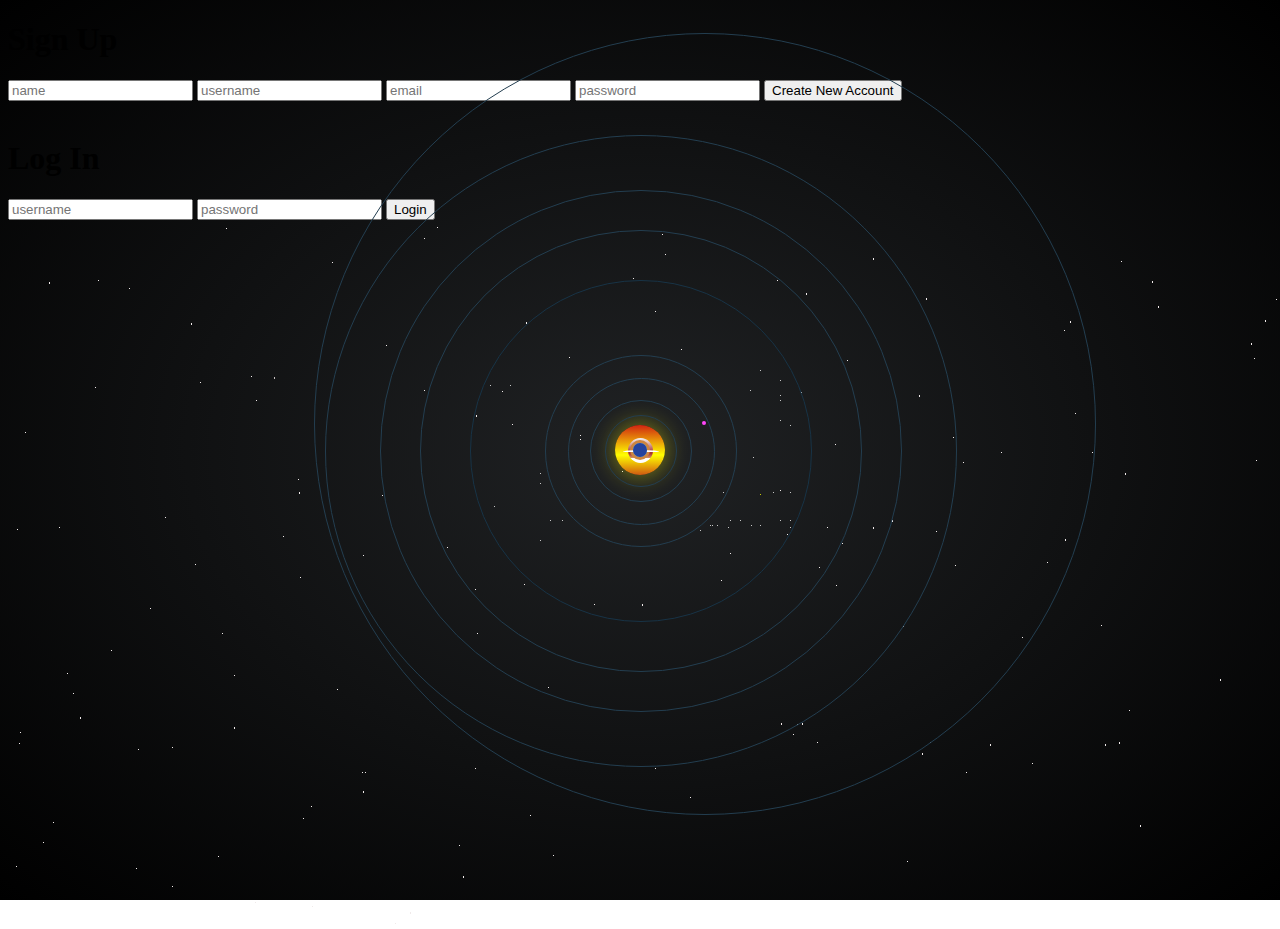
==== frontend/index.html @ 72118405 "moon added" ====
<!DOCTYPE html>
<html lang="en">
<head>
    <meta charset="UTF-8">
    <meta name="viewport" content="width=device-width, initial-scale=1.0">
    <script defer src="index.js"></script>
    <link rel="stylesheet" href="index.css">
    <title>Index Page!</title>
</head>
<body>
   
    <form id="new-account">
        <h1>Sign Up</h1>
        <input name="name" type="text" placeholder="name"/>
        <input name="username" type="text" placeholder="username"/>
        <input name="email" type="text" placeholder="email"/>
        <input name="password" type="password" placeholder="password"/>
        <input type="submit" value="Create New Account">   
    </form>

    <br>

    <form id="login-user">
        <h1>Log In</h1>
        <input name="username" type="text" placeholder="username"/>
        <input name="password" type="password" placeholder="password"/>
        <button id="login-button">Login</button>  
    </form>
   
   <section>
       <div class="star stars">
           <div id="stars1"></div>
           <div id="stars2"></div>
       </div>
       <div class="star sun"></div>
       <div class="planet mercury"></div>
       <div class="orbit orbit-mercury"></div>
       <div class="planet venus"></div>
       <div class="orbit orbit-venus"></div>
       <div class="planet earth">
            <div class="moon-orbit", id="moon"></div>
       </div>
       <div class="orbit orbit-earth"></div>
       <div class="planet mars"></div>
       <div class="orbit orbit-mars"></div>
       <div class="planet jupiter"></div>
       <div class="orbit orbit-jupiter"></div>
       <div class="orbit orbit-asteroid"> </div>
           <div class="orbit asteroid1"></div>
           <div class="orbit asteroid2"></div>
           <div class="orbit asteroid3"></div>
           <div class="orbit asteroid4"></div>
           <div class="orbit asteroid5"></div>
           <div class="orbit asteroid6"></div>
           <div class="orbit asteroid7"></div>
           <div class="orbit asteroid8"></div>
           <div class="orbit asteroid9"></div>
           <div class="orbit asteroid10"></div>
           <div class="orbit asteroid11"></div>
           <div class="orbit asteroid12"></div>
           <div class="orbit asteroid13"></div>
           <div class="orbit asteroid14"></div>
           <div class="orbit asteroid16"></div>
           <div class="orbit asteroid17"></div>
           <div class="orbit asteroid18"></div>
           <div class="orbit asteroid19"></div>
           <div class="orbit asteroid20"></div>
           <div class="orbit asteroid21"></div>
           <div class="orbit asteroid22"></div>
           <div class="orbit asteroid23"></div>
           <div class="orbit asteroid24"></div>
           <div class="orbit asteroid25"></div>
           <div class="orbit asteroid26"></div>
           <div class="orbit asteroid27"></div>
           <div class="orbit asteroid28"></div>
           <div class="orbit asteroid29"></div>
           <div class="orbit asteroid30"></div>
       <div class="planet saturn"></div>
       <div class="orbit orbit-saturn"></div>
       <div class="planet uranus"></div>
       <div class="orbit orbit-uranus"></div>
       <div class="planet neptune"></div>
       <div class="orbit orbit-neptune"></div>
       <div class="planet pluto"></div>
       <div class="orbit orbit-pluto"></div>
   </section>


    </body>
</html>
---- frontend/index.css ----
body {
    height: 100vh;
    background: radial-gradient(#202224 0%, black 100%);
    background-attachment:fixed;
}

.planet, .star, .orbit, .moon-orbit{
    position: absolute;
    width: var(--size);
    height: var(--size);
    top: calc(50% - var(--size)/2);
    left: calc(50% - var(--size)/2);
    border-radius: 50%;
}

.sun {
    --size: 50px;
    background: linear-gradient(#d02411 0%, yellow 60%, #d05a11 100% );
    box-shadow: 0 0 25px rgba(255, 255, 0, 0.482);
    animation: sun 3s infinite linear;
}



.mercury {
    --size: 4px;
    background: rgb(86, 242, 232);
    animation: mercury 4s infinite linear;
}

.venus {
    --size: 9px;
    background: rgb(249, 217, 205);
    animation: venus 12s infinite linear;
}

.earth {
    --size: 10px;
    background: cornflowerblue;
    animation: earth 20s infinite linear;
}

#moon {
    /* position: absolute; */
    --size: 3px;
    background: rgb(252, 251, 252);
    animation: moon .5s infinite linear;
}

.mars {
    --size: 7px;
    background: crimson;
    animation: mars 38s infinite linear;
}

.jupiter {
    --size: 25px;
    background: linear-gradient(#f7f5f5 0%, brown 60%, #d3936c 80%, white 80% );
    animation: jupiter 237s infinite linear;
}

.saturn {
    --size: 20px;
    background: peru;
    animation: saturn 591s infinite linear;
}

.saturn::after {
    content: "";
    position: absolute;
    top: 50%;
    left: -35%;
    width: 180%;
    height: 10%;
    border-top: 2px solid white;
    /* border-top: 0; */
    border-radius: 50%;
    transform: saturn translate(-50%, -50%) rotate(30deg);
}

.uranus {
    --size: 14px;
    background: rgb(124, 198, 244);
    animation: uranus 1680s infinite linear;
}

.neptune {
    --size: 14px;
    background: rgb(37, 67, 157);
    animation: neptune 3280s infinite linear;
}

.pluto {
    --size: 4px;
    top: calc(47% - var(--size)/2);
    left: calc(55% - var(--size)/2);
    background: rgb(255, 69, 249);
    animation: pluto 4996s infinite linear;
}
/* .................................................................................................. */
.asteroid1, .asteroid2, .asteroid3, .asteroid4, .asteroid5, .asteroid6, .asteroid7, .asteroid8, .asteroid9, .asteroid10, .asteroid11, .asteroid12, .asteroid13, .asteroid14, 
.asteroid15, .asteroid16, .asteroid17, .asteroid18, .asteroid19, .asteroid20, .asteroid21, .asteroid22, .asteroid23, .asteroid24, .asteroid25, .asteroid26, .asteroid27, .asteroid28 {
    --size: 1px;
    background: white;
}

.asteroid1 {
    animation: asteroid1 56s infinite linear;
}

.asteroid2 {
    animation: asteroid2 56s infinite linear;
}

.asteroid3 {
    animation: asteroid3 56s infinite linear;
}

.asteroid4 {
    animation: asteroid4 56s infinite linear;
}

.asteroid5 {
    animation: asteroid5 56s infinite linear;
}

.asteroid6 {
    animation: asteroid6 56s infinite linear;
}

.asteroid7 {
    animation: asteroid7 56s infinite linear;
}

.asteroid8 {
    --size: 2px;
    animation: asteroid8 56s infinite linear;
}

.asteroid9 {
    animation: asteroid9 56s infinite linear;
}

.asteroid10 {
    animation: asteroid10 56s infinite linear;
}

.asteroid11 {
    --size: 2px;
    animation: asteroid11 56s infinite linear;
}

.asteroid12 {
    --size: 2px;
    animation: asteroid12 56s infinite linear;
}

.asteroid13 {
    --size: 2px;
    animation: asteroid13 40s infinite linear;
}

.asteroid14 {
    --size: 2px;
    animation: asteroid14 40s infinite linear;
}

.asteroid15 {
    animation: asteroid15 56s infinite linear;
}

.asteroid16 {
    animation: asteroid16 56s infinite linear;
}

.asteroid17 {
    --size: 2px;
    animation: asteroid17 56s infinite linear;
}

.asteroid18 {
    --size: 2px;
    animation: asteroid18 56s infinite linear;
}

.asteroid19 {
    --size: 2px;
    animation: asteroid19 40s infinite linear;
}

.asteroid20 {
    --size: 2px;
    animation: asteroid20 40s infinite linear;
}

.asteroid21 {
    animation: asteroid21 56s infinite linear;
}

.asteroid22 {
    animation: asteroid22 56s infinite linear;
}

.asteroid23 {
    --size: 2px;
    animation: asteroid23 56s infinite linear;
}

.asteroid24 {
    --size: 2px;
    animation: asteroid24 56s infinite linear;
}

.asteroid25 {
    --size: 2px;
    animation: asteroid25 40s infinite linear;
}

.asteroid26 {
    --size: 2px;
    animation: asteroid26 40s infinite linear;
}


@keyframes asteroid1 {
    from {
        transform: rotate(0) translateX(120px)
    }
    to {
        transform: rotate(-360deg) translateX(120px)
    }
}

@keyframes asteroid2 {
    from {
        transform: rotate(-30deg) translateX(130px)
    }
    to {
        transform: rotate(-720deg) translateX(130px)
    }
}

@keyframes asteroid3 {
    from {
        transform: rotate(-60deg) translateX(122px)
    }
    to {
        transform: rotate(-400deg) translateX(122px)
    }
}

@keyframes asteroid4 {
    from {
        transform: rotate(-60deg) translateX(140px)
    }
    to {
        transform: rotate(-360deg) translateX(140px)
    }
}

@keyframes asteroid5 {
    from {
        transform: rotate(-160deg) translateX(120px)
    }
    to {
        transform: rotate(-500deg) translateX(120px)
    }
}

@keyframes asteroid6 {
    from {
        transform: rotate(-200deg) translateX(110px)
    }
    to {
        transform: rotate(-380deg) translateX(110px)
    }
}

@keyframes asteroid7 {
    from {
        transform: rotate(-300deg) translateX(135px)
    }
    to {
        transform: rotate(-360deg) translateX(135px)
    }
}

@keyframes asteroid8 {
    from {
        transform: rotate(-50deg) translateX(160px)
    }
    to {
        transform: rotate(-360deg) translateX(160px)
    }
}

@keyframes asteroid9 {
    from {
        transform: rotate(-180deg) translateX(115px)
    }
    to {
        transform: rotate(-360deg) translateX(115px)
    }
}

@keyframes asteroid10 {
    from {
        transform: rotate(-90deg) translateX(133px)
    }
    to {
        transform: rotate(-396deg) translateX(133px)
    }
}

@keyframes asteroid11 {
    from {
        transform: rotate(-160deg) translateX(111px)
    }
    to {
        transform: rotate(-360deg) translateX(111px)
    }
}

@keyframes asteroid12 {
    from {
        transform: rotate(-200deg) translateX(110px)
    }
    to {
        transform: rotate(-360deg) translateX(110px)
    }
}

@keyframes asteroid13 {
    from {
        transform: rotate(-80deg) translateX(100px)
    }
    to {
        transform: rotate(-360deg) translateX(100px)
    }
}

@keyframes asteroid14 {
    from {
        transform: rotate(-20deg) translateX(166px)
    }
    to {
        transform: rotate(-360deg) translateX(166px)
    }
}

@keyframes asteroid15 {
    from {
        transform: rotate(-180deg) translateX(168px)
    }
    to {
        transform: rotate(-360deg) translateX(168px)
    }
}
@keyframes asteroid16 {
    from {
        transform: rotate(-80deg) translateX(133px)
    }
    to {
        transform: rotate(-396deg) translateX(133px)
    }
}

@keyframes asteroid17 {
    from {
        transform: rotate(-166deg) translateX(131px)
    }
    to {
        transform: rotate(-360deg) translateX(131px)
    }
}

@keyframes asteroid18 {
    from {
        transform: rotate(-202deg) translateX(103px)
    }
    to {
        transform: rotate(-360deg) translateX(103px)
    }
}

@keyframes asteroid19 {
    from {
        transform: rotate(-40deg) translateX(100px)
    }
    to {
        transform: rotate(-360deg) translateX(100px)
    }
}

@keyframes asteroid20 {
    from {
        transform: rotate(-20deg) translateX(166px)
    }
    to {
        transform: rotate(-360deg) translateX(166px)
    }
}

@keyframes asteroid21 {
    from {
        transform: rotate(-133deg) translateX(152px)
    }
    to {
        transform: rotate(-360deg) translateX(152px)
    }
}

@keyframes asteroid22 {
    from {
        transform: rotate(-119deg) translateX(137px)
    }
    to {
        transform: rotate(-360deg) translateX(137px)
    }
}

@keyframes asteroid23 {
    from {
        transform: rotate(-202deg) translateX(117px)
    }
    to {
        transform: rotate(-360deg) translateX(117px)
    }
}

@keyframes asteroid24 {
    from {
        transform: rotate(-40deg) translateX(156px)
    }
    to {
        transform: rotate(-360deg) translateX(156px)
    }
}

@keyframes asteroid25 {
    from {
        transform: rotate(-20deg) translateX(144px)
    }
    to {
        transform: rotate(-360deg) translateX(144px)
    }
}

@keyframes asteroid26 {
    from {
        transform: rotate(-188deg) translateX(160px)
    }
    to {
        transform: rotate(-360deg) translateX(160px)
    }
}


/* ............................................................................................................................. */
@keyframes sun {
    from {
        transform: rotate(0) translateX(0)
    }
    to {
        transform: rotate(360deg) translateX(0)
    }
}


 @keyframes mercury {
    from {
        transform: rotate(0) translateX(35px)
    }
    to {
        transform: rotate(-360deg) translateX(35px)
    }
}

@keyframes venus {
    from {
        transform: rotate(0) translateX(50px)
    }
    to {
        transform: rotate(-360deg) translateX(50px)
    }
}

@keyframes earth {
    from {
        transform: rotate(0) translateX(72.5px)
    }
    to {
        transform: rotate(-360deg) translateX(72.5px)
    }
}
@keyframes moon {
    from {
        transform: rotate(0) translateX(10px)
    }
    to {
        transform: rotate(-360deg) translateX(10px)
    }
}

@keyframes mars {
    from {
        transform: rotate(0) translateX(95px)
    }
    to {
        transform: rotate(-360deg) translateX(95px)
    }
}

@keyframes jupiter {
    from {
        transform: rotate(0) translateX(170px)
    }
    to {
        transform: rotate(-360deg) translateX(170px)
    }
}

@keyframes saturn {
    from {
        transform: rotate(0) translateX(220px)
    }
    to {
        transform: rotate(-360deg) translateX(220px)
    }
}

@keyframes uranus {
    from {
        transform: rotate(0) translateX(260px)
    }
    to {
        transform: rotate(-360deg) translateX(260px)
    }
}

@keyframes neptune {
    from {
        transform: rotate(0) translateX(315px)
    }
    to {
        transform: rotate(-360deg) translateX(315px)
    }
}


@keyframes pluto {
    from {
        transform: rotate(0) translateX(390px)
    }
    to {
        transform: rotate(-360deg) translateX(390px)
    }
} 

.orbit-mercury {
    --size: 70px;
    border: 1px solid rgb(35, 62, 80);
}

.orbit-venus {
    --size: 100px;
    border: 1px solid rgb(35, 62, 80);
}

.orbit-earth {
    --size: 145px;
    border: 1px solid rgb(35, 62, 80);
}

.orbit-mars {
    --size: 190px;
    border: 1px solid rgb(35, 62, 80);
}

.orbit-jupiter {
    --size: 340px;
    border: 1px solid rgb(23, 51, 70);
}


.orbit-saturn{
    --size: 440px;
    border: 1px solid rgb(35, 62, 80);
}

.orbit-uranus{
    --size: 520px;
    border: 1px solid rgb(35, 62, 80);
}

.orbit-neptune{
    --size: 630px;
    border: 1px solid rgb(35, 62, 80);
}

.orbit-pluto{
    --size: 780px;
    top: calc(47% - var(--size)/2);
    left: calc(55% - var(--size)/2);
    border: 1px solid rgb(35, 62, 80);
}

.orbit-asteroid { 
    --size: 1px;
    box-shadow: 72px 75px white, 150px 77px white, 88px 77px white, 70px 75px white, 120px 44px yellow, 100px 70px white, 120px 75px white, 150px 42px white, 113px 7px white, 111px 75px white, 133px 42px white, 
    140px 70px white, 140px -50px white, 120px -80px white, 140px -30px white, 150px -25px white, 140px -70px white, 110px -60px white, 140px -55px white, 77px 75px white, 83px 42px white, 90px 70px white, -100px 90px white, 
    -78px 70px white, 150px 70px white, -90px 70px white, 60px 80px white, -100px 23px white, -100px 33px white, -146px 56px white, -150px -65px white, -130px -65px white ; 
     animation: asst 56s infinite linear;
}


@keyframes asst {
    from {
        transform: rotate(0) 
    }
    to {
        transform: rotate(-360deg) 
    }
}


#stars1 {
    width: 1px;
    height: 1px;
    background: transparent;
    animation: 1s infinite linear;
    box-shadow: 779px 1331px rgb(240, 234, 234), 324px 42px rgb(240, 234, 234), 303px 586px rgb(240, 234, 234),
    1312px 276px rgb(240, 234, 234), 451px 625px rgb(240, 234, 234), 521px 1931px rgb(240, 234, 234), 1087px 1871px rgb(240, 234, 234),
    36px 1546px rgb(240, 234, 234), 132px 934px rgb(240, 234, 234), 1698px 901px rgb(240, 234, 234), 1418px 664px rgb(240, 234, 234),
    1448px 1157px rgb(240, 234, 234), 1084px 232px rgb(240, 234, 234), 347px 1776px rgb(240, 234, 234), 1722px 243px rgb(240, 234, 234),
    1629px 835px rgb(240, 234, 234), 479px 969px rgb(240, 234, 234), 1231px 960px rgb(240, 234, 234), 586px 384px rgb(240, 234, 234),
    164px 527px rgb(240, 234, 234), 8px 646px rgb(240, 234, 234), 1150px 1126px rgb(240, 234, 234), 665px 1357px rgb(240, 234, 234),
    1556px 1982px rgb(240, 234, 234), 1260px 1961px rgb(240, 234, 234), 1675px 1741px rgb(240, 234, 234),
    1843px 1514px rgb(240, 234, 234), 718px 1628px rgb(240, 234, 234), 242px 1343px rgb(240, 234, 234), 1497px 1880px rgb(240, 234, 234),
    1364px 230px rgb(240, 234, 234), 1739px 1302px rgb(240, 234, 234), 636px 959px rgb(240, 234, 234), 304px 686px rgb(240, 234, 234),
    614px 751px rgb(240, 234, 234), 1935px 816px rgb(240, 234, 234), 1428px 60px rgb(240, 234, 234), 355px 335px rgb(240, 234, 234),
    1594px 158px rgb(240, 234, 234), 90px 60px rgb(240, 234, 234), 1553px 162px rgb(240, 234, 234), 1239px 1825px rgb(240, 234, 234),
    1945px 587px rgb(240, 234, 234), 749px 1785px rgb(240, 234, 234), 1987px 1172px rgb(240, 234, 234), 1301px 1237px rgb(240, 234, 234),
    1039px 342px rgb(240, 234, 234), 1585px 1481px rgb(240, 234, 234), 995px 1048px rgb(240, 234, 234), 524px 932px rgb(240, 234, 234),
    214px 413px rgb(240, 234, 234), 1701px 1300px rgb(240, 234, 234), 1037px 1613px rgb(240, 234, 234), 1871px 996px rgb(240, 234, 234),
    1360px 1635px rgb(240, 234, 234), 1110px 1313px rgb(240, 234, 234), 412px 1783px rgb(240, 234, 234), 1949px 177px rgb(240, 234, 234),
    903px 1854px rgb(240, 234, 234), 700px 1936px rgb(240, 234, 234), 378px 125px rgb(240, 234, 234), 308px 834px rgb(240, 234, 234),
    1118px 962px rgb(240, 234, 234), 1350px 1929px rgb(240, 234, 234), 781px 1811px rgb(240, 234, 234), 561px 137px rgb(240, 234, 234),
    757px 1148px rgb(240, 234, 234), 1670px 1979px rgb(240, 234, 234), 343px 739px rgb(240, 234, 234), 945px 795px rgb(240, 234, 234),
    576px 1903px rgb(240, 234, 234), 1078px 1436px rgb(240, 234, 234), 1583px 450px rgb(240, 234, 234), 1366px 474px rgb(240, 234, 234),
    297px 1873px rgb(240, 234, 234), 192px 162px rgb(240, 234, 234), 1624px 1633px rgb(240, 234, 234), 59px 453px rgb(240, 234, 234),
    82px 1872px rgb(240, 234, 234), 1933px 498px rgb(240, 234, 234), 1966px 1974px rgb(240, 234, 234), 1975px 1688px rgb(240, 234, 234),
    779px 314px rgb(240, 234, 234), 1858px 1543px rgb(240, 234, 234), 73px 1507px rgb(240, 234, 234), 1693px 975px rgb(240, 234, 234),
    1683px 108px rgb(240, 234, 234), 1768px 1654px rgb(240, 234, 234), 654px 14px rgb(240, 234, 234), 494px 171px rgb(240, 234, 234),
    1689px 1895px rgb(240, 234, 234), 1660px 263px rgb(240, 234, 234), 1031px 903px rgb(240, 234, 234), 1203px 1393px rgb(240, 234, 234),
    1333px 1421px rgb(240, 234, 234), 1113px 41px rgb(240, 234, 234), 1206px 1645px rgb(240, 234, 234), 1325px 1635px rgb(240, 234, 234),
    142px 388px rgb(240, 234, 234), 572px 215px rgb(240, 234, 234), 1535px 296px rgb(240, 234, 234), 1419px 407px rgb(240, 234, 234),
    1379px 1003px rgb(240, 234, 234), 329px 469px rgb(240, 234, 234), 1791px 1652px rgb(240, 234, 234), 935px 1802px rgb(240, 234, 234),
    1330px 1820px rgb(240, 234, 234), 421px 1933px rgb(240, 234, 234), 828px 365px rgb(240, 234, 234), 275px 316px rgb(240, 234, 234),
    707px 960px rgb(240, 234, 234), 1605px 1554px rgb(240, 234, 234), 625px 58px rgb(240, 234, 234), 717px 1697px rgb(240, 234, 234),
    1669px 246px rgb(240, 234, 234), 1925px 322px rgb(240, 234, 234), 1154px 1803px rgb(240, 234, 234), 1929px 295px rgb(240, 234, 234),
    1248px 240px rgb(240, 234, 234), 1045px 1755px rgb(240, 234, 234), 166px 942px rgb(240, 234, 234), 1888px 1773px rgb(240, 234, 234),
    678px 1963px rgb(240, 234, 234), 1370px 569px rgb(240, 234, 234), 1974px 1400px rgb(240, 234, 234), 1786px 460px rgb(240, 234, 234),
    51px 307px rgb(240, 234, 234), 784px 1400px rgb(240, 234, 234), 730px 1258px rgb(240, 234, 234), 1712px 393px rgb(240, 234, 234),
    416px 170px rgb(240, 234, 234), 1797px 1932px rgb(240, 234, 234), 572px 219px rgb(240, 234, 234), 1557px 1856px rgb(240, 234, 234),
    218px 8px rgb(240, 234, 234), 348px 1334px rgb(240, 234, 234), 469px 413px rgb(240, 234, 234), 385px 1738px rgb(240, 234, 234),
    1357px 1818px rgb(240, 234, 234), 240px 942px rgb(240, 234, 234), 248px 1847px rgb(240, 234, 234), 1535px 806px rgb(240, 234, 234),
    236px 1514px rgb(240, 234, 234), 1429px 1556px rgb(240, 234, 234), 73px 1633px rgb(240, 234, 234), 1398px 1121px rgb(240, 234, 234),
    671px 1301px rgb(240, 234, 234), 1404px 1663px rgb(240, 234, 234), 740px 1018px rgb(240, 234, 234), 1600px 377px rgb(240, 234, 234),
    785px 514px rgb(240, 234, 234), 112px 1084px rgb(240, 234, 234), 1915px 1887px rgb(240, 234, 234), 1463px 1848px rgb(240, 234, 234),
    687px 1115px rgb(240, 234, 234), 1268px 1768px rgb(240, 234, 234), 1729px 1425px rgb(240, 234, 234),
    1284px 1022px rgb(240, 234, 234), 801px 974px rgb(240, 234, 234), 1975px 1317px rgb(240, 234, 234), 1354px 834px rgb(240, 234, 234),
    1446px 1484px rgb(240, 234, 234), 1283px 1786px rgb(240, 234, 234), 11px 523px rgb(240, 234, 234), 1842px 236px rgb(240, 234, 234),
    1355px 654px rgb(240, 234, 234), 429px 7px rgb(240, 234, 234), 1033px 1128px rgb(240, 234, 234), 157px 297px rgb(240, 234, 234),
    545px 635px rgb(240, 234, 234), 52px 1080px rgb(240, 234, 234), 827px 1520px rgb(240, 234, 234), 1121px 490px rgb(240, 234, 234),
    9px 309px rgb(240, 234, 234), 1744px 1586px rgb(240, 234, 234), 1014px 417px rgb(240, 234, 234), 1534px 524px rgb(240, 234, 234),
    958px 552px rgb(240, 234, 234), 1403px 1496px rgb(240, 234, 234), 387px 703px rgb(240, 234, 234), 1522px 548px rgb(240, 234, 234),
    1355px 282px rgb(240, 234, 234), 1532px 601px rgb(240, 234, 234), 1838px 790px rgb(240, 234, 234), 290px 259px rgb(240, 234, 234),
    295px 598px rgb(240, 234, 234), 1601px 539px rgb(240, 234, 234), 1561px 1272px rgb(240, 234, 234), 34px 1922px rgb(240, 234, 234),
    1024px 543px rgb(240, 234, 234), 467px 369px rgb(240, 234, 234), 722px 333px rgb(240, 234, 234), 1976px 1255px rgb(240, 234, 234),
    766px 983px rgb(240, 234, 234), 1582px 1285px rgb(240, 234, 234), 12px 512px rgb(240, 234, 234), 617px 1410px rgb(240, 234, 234),
    682px 577px rgb(240, 234, 234), 1334px 1438px rgb(240, 234, 234), 439px 327px rgb(240, 234, 234), 1617px 1661px rgb(240, 234, 234),
    673px 129px rgb(240, 234, 234), 794px 941px rgb(240, 234, 234), 1386px 1902px rgb(240, 234, 234), 37px 1353px rgb(240, 234, 234),
    1467px 1353px rgb(240, 234, 234), 416px 18px rgb(240, 234, 234), 187px 344px rgb(240, 234, 234), 200px 1898px rgb(240, 234, 234),
    1491px 1619px rgb(240, 234, 234), 811px 347px rgb(240, 234, 234), 924px 1827px rgb(240, 234, 234), 945px 217px rgb(240, 234, 234),
    1735px 1228px rgb(240, 234, 234), 379px 1890px rgb(240, 234, 234), 79px 761px rgb(240, 234, 234), 825px 1837px rgb(240, 234, 234),
    1980px 1558px rgb(240, 234, 234), 1308px 1573px rgb(240, 234, 234), 1488px 1726px rgb(240, 234, 234),
    382px 1208px rgb(240, 234, 234), 522px 595px rgb(240, 234, 234), 1277px 1898px rgb(240, 234, 234), 354px 552px rgb(240, 234, 234),
    161px 1784px rgb(240, 234, 234), 614px 251px rgb(240, 234, 234), 526px 1576px rgb(240, 234, 234), 17px 212px rgb(240, 234, 234),
    179px 996px rgb(240, 234, 234), 467px 1208px rgb(240, 234, 234), 1944px 1838px rgb(240, 234, 234), 1140px 1093px rgb(240, 234, 234),
    858px 1007px rgb(240, 234, 234), 200px 1064px rgb(240, 234, 234), 423px 1964px rgb(240, 234, 234), 1945px 439px rgb(240, 234, 234),
    1377px 689px rgb(240, 234, 234), 1120px 1437px rgb(240, 234, 234), 1876px 668px rgb(240, 234, 234), 907px 1324px rgb(240, 234, 234),
    343px 1976px rgb(240, 234, 234), 1816px 1501px rgb(240, 234, 234), 1849px 177px rgb(240, 234, 234), 647px 91px rgb(240, 234, 234),
    1984px 1012px rgb(240, 234, 234), 1336px 1300px rgb(240, 234, 234), 128px 648px rgb(240, 234, 234), 305px 1060px rgb(240, 234, 234),
    1324px 826px rgb(240, 234, 234), 1263px 1314px rgb(240, 234, 234), 1801px 629px rgb(240, 234, 234), 1614px 1555px rgb(240, 234, 234),
    1634px 90px rgb(240, 234, 234), 1603px 452px rgb(240, 234, 234), 891px 1984px rgb(240, 234, 234), 1556px 1906px rgb(240, 234, 234),
    121px 68px rgb(240, 234, 234), 1676px 1714px rgb(240, 234, 234), 516px 936px rgb(240, 234, 234), 1947px 1492px rgb(240, 234, 234),
    1455px 1519px rgb(240, 234, 234), 45px 602px rgb(240, 234, 234), 205px 1039px rgb(240, 234, 234), 793px 172px rgb(240, 234, 234),
    1562px 1739px rgb(240, 234, 234), 1056px 110px rgb(240, 234, 234), 1512px 379px rgb(240, 234, 234), 1795px 1621px rgb(240, 234, 234),
    1848px 607px rgb(240, 234, 234), 262px 1719px rgb(240, 234, 234), 477px 991px rgb(240, 234, 234), 483px 883px rgb(240, 234, 234),
    1239px 1197px rgb(240, 234, 234), 1496px 647px rgb(240, 234, 234), 1649px 25px rgb(240, 234, 234), 1491px 1946px rgb(240, 234, 234),
    119px 996px rgb(240, 234, 234), 179px 1472px rgb(240, 234, 234), 1341px 808px rgb(240, 234, 234), 1565px 1700px rgb(240, 234, 234),
    407px 1544px rgb(240, 234, 234), 1754px 357px rgb(240, 234, 234), 1288px 981px rgb(240, 234, 234), 902px 1997px rgb(240, 234, 234),
    1755px 1668px rgb(240, 234, 234), 186px 877px rgb(240, 234, 234), 1202px 1882px rgb(240, 234, 234), 461px 1213px rgb(240, 234, 234),
    1400px 748px rgb(240, 234, 234), 1969px 1899px rgb(240, 234, 234), 809px 522px rgb(240, 234, 234), 514px 1219px rgb(240, 234, 234),
    374px 275px rgb(240, 234, 234), 938px 1973px rgb(240, 234, 234), 357px 552px rgb(240, 234, 234), 144px 1722px rgb(240, 234, 234),
    1572px 912px rgb(240, 234, 234), 402px 1858px rgb(240, 234, 234), 1544px 1195px rgb(240, 234, 234), 667px 1257px rgb(240, 234, 234),
    727px 1496px rgb(240, 234, 234), 993px 232px rgb(240, 234, 234), 1772px 313px rgb(240, 234, 234), 1040px 1590px rgb(240, 234, 234),
    1204px 1973px rgb(240, 234, 234), 1268px 79px rgb(240, 234, 234), 1555px 1048px rgb(240, 234, 234), 986px 1707px rgb(240, 234, 234),
    978px 1710px rgb(240, 234, 234), 713px 360px rgb(240, 234, 234), 407px 863px rgb(240, 234, 234), 461px 736px rgb(240, 234, 234),
    284px 1608px rgb(240, 234, 234), 103px 430px rgb(240, 234, 234), 1283px 1319px rgb(240, 234, 234), 977px 1186px rgb(240, 234, 234),
    1966px 1516px rgb(240, 234, 234), 1287px 1129px rgb(240, 234, 234), 70px 1098px rgb(240, 234, 234), 1189px 889px rgb(240, 234, 234),
    1126px 1734px rgb(240, 234, 234), 309px 1292px rgb(240, 234, 234), 879px 764px rgb(240, 234, 234), 65px 473px rgb(240, 234, 234),
    1003px 1959px rgb(240, 234, 234), 658px 791px rgb(240, 234, 234), 402px 1576px rgb(240, 234, 234), 35px 622px rgb(240, 234, 234),
    529px 1589px rgb(240, 234, 234), 164px 666px rgb(240, 234, 234), 1876px 1290px rgb(240, 234, 234), 1541px 526px rgb(240, 234, 234),
    270px 1297px rgb(240, 234, 234), 440px 865px rgb(240, 234, 234), 1500px 802px rgb(240, 234, 234), 182px 1754px rgb(240, 234, 234),
    1264px 892px rgb(240, 234, 234), 272px 1249px rgb(240, 234, 234), 1289px 1535px rgb(240, 234, 234), 190px 1646px rgb(240, 234, 234),
    955px 242px rgb(240, 234, 234), 1456px 1597px rgb(240, 234, 234), 1727px 1983px rgb(240, 234, 234), 635px 801px rgb(240, 234, 234),
    226px 455px rgb(240, 234, 234), 1396px 1710px rgb(240, 234, 234), 849px 1863px rgb(240, 234, 234), 237px 1264px rgb(240, 234, 234),
    839px 140px rgb(240, 234, 234), 1122px 735px rgb(240, 234, 234), 1280px 15px rgb(240, 234, 234), 1318px 242px rgb(240, 234, 234),
    1819px 1148px rgb(240, 234, 234), 333px 1392px rgb(240, 234, 234), 1949px 553px rgb(240, 234, 234), 1878px 1332px rgb(240, 234, 234),
    467px 548px rgb(240, 234, 234), 1812px 1082px rgb(240, 234, 234), 1067px 193px rgb(240, 234, 234), 243px 156px rgb(240, 234, 234),
    483px 1616px rgb(240, 234, 234), 1714px 933px rgb(240, 234, 234), 759px 1800px rgb(240, 234, 234), 1822px 995px rgb(240, 234, 234),
    1877px 572px rgb(240, 234, 234), 581px 1084px rgb(240, 234, 234), 107px 732px rgb(240, 234, 234), 642px 1837px rgb(240, 234, 234),
    166px 1493px rgb(240, 234, 234), 1555px 198px rgb(240, 234, 234), 819px 307px rgb(240, 234, 234), 947px 345px rgb(240, 234, 234),
    827px 224px rgb(240, 234, 234), 927px 1394px rgb(240, 234, 234), 540px 467px rgb(240, 234, 234), 1093px 405px rgb(240, 234, 234),
    1140px 927px rgb(240, 234, 234), 130px 529px rgb(240, 234, 234), 33px 1980px rgb(240, 234, 234), 1147px 1663px rgb(240, 234, 234),
    1616px 1436px rgb(240, 234, 234), 528px 710px rgb(240, 234, 234), 798px 1100px rgb(240, 234, 234), 505px 1480px rgb(240, 234, 234),
    899px 641px rgb(240, 234, 234), 1909px 1949px rgb(240, 234, 234), 1311px 964px rgb(240, 234, 234), 979px 1301px rgb(240, 234, 234),
    1393px 969px rgb(240, 234, 234), 1793px 1886px rgb(240, 234, 234), 292px 357px rgb(240, 234, 234), 1196px 1718px rgb(240, 234, 234),
    1290px 1994px rgb(240, 234, 234), 537px 1973px rgb(240, 234, 234), 1181px 1674px rgb(240, 234, 234),
    1740px 1566px rgb(240, 234, 234), 1307px 265px rgb(240, 234, 234), 922px 522px rgb(240, 234, 234), 1892px 472px rgb(240, 234, 234),
    384px 1746px rgb(240, 234, 234), 392px 1098px rgb(240, 234, 234), 647px 548px rgb(240, 234, 234), 390px 1498px rgb(240, 234, 234),
    1246px 138px rgb(240, 234, 234), 730px 876px rgb(240, 234, 234), 192px 1472px rgb(240, 234, 234), 1790px 1789px rgb(240, 234, 234),
    928px 311px rgb(240, 234, 234), 1253px 1647px rgb(240, 234, 234), 747px 1921px rgb(240, 234, 234), 1561px 1025px rgb(240, 234, 234),
    1533px 1292px rgb(240, 234, 234), 1985px 195px rgb(240, 234, 234), 728px 729px rgb(240, 234, 234), 1712px 1936px rgb(240, 234, 234),
    512px 1717px rgb(240, 234, 234), 1528px 483px rgb(240, 234, 234), 313px 1642px rgb(240, 234, 234), 281px 1849px rgb(240, 234, 234),
    1212px 799px rgb(240, 234, 234), 435px 1191px rgb(240, 234, 234), 1422px 611px rgb(240, 234, 234), 1718px 1964px rgb(240, 234, 234),
    411px 944px rgb(240, 234, 234), 210px 636px rgb(240, 234, 234), 1502px 1295px rgb(240, 234, 234), 1434px 349px rgb(240, 234, 234),
    769px 60px rgb(240, 234, 234), 747px 1053px rgb(240, 234, 234), 789px 504px rgb(240, 234, 234), 1436px 1264px rgb(240, 234, 234),
    1893px 1225px rgb(240, 234, 234), 1394px 1788px rgb(240, 234, 234), 1108px 1317px rgb(240, 234, 234),
    1673px 1395px rgb(240, 234, 234), 854px 1010px rgb(240, 234, 234), 1705px 80px rgb(240, 234, 234), 1858px 148px rgb(240, 234, 234),
    1729px 344px rgb(240, 234, 234), 1388px 664px rgb(240, 234, 234), 895px 406px rgb(240, 234, 234), 1479px 157px rgb(240, 234, 234),
    1441px 1157px rgb(240, 234, 234), 552px 1900px rgb(240, 234, 234), 516px 364px rgb(240, 234, 234), 1647px 189px rgb(240, 234, 234),
    1427px 1071px rgb(240, 234, 234), 785px 729px rgb(240, 234, 234), 1080px 1710px rgb(240, 234, 234), 504px 204px rgb(240, 234, 234),
    1177px 1622px rgb(240, 234, 234), 657px 34px rgb(240, 234, 234), 1296px 1099px rgb(240, 234, 234), 248px 180px rgb(240, 234, 234),
    1212px 1568px rgb(240, 234, 234), 667px 1562px rgb(240, 234, 234), 695px 841px rgb(240, 234, 234), 1608px 1247px rgb(240, 234, 234),
    751px 882px rgb(240, 234, 234), 87px 167px rgb(240, 234, 234), 607px 1368px rgb(240, 234, 234), 1363px 1203px rgb(240, 234, 234),
    1836px 317px rgb(240, 234, 234), 1668px 1703px rgb(240, 234, 234), 830px 1154px rgb(240, 234, 234), 1721px 1398px rgb(240, 234, 234),
    1601px 1280px rgb(240, 234, 234), 976px 874px rgb(240, 234, 234), 1743px 254px rgb(240, 234, 234), 1020px 1815px rgb(240, 234, 234),
    1670px 1766px rgb(240, 234, 234), 1890px 735px rgb(240, 234, 234), 1379px 136px rgb(240, 234, 234), 1864px 695px rgb(240, 234, 234),
    206px 965px rgb(240, 234, 234), 1404px 1932px rgb(240, 234, 234), 1923px 1360px rgb(240, 234, 234), 247px 682px rgb(240, 234, 234),
    519px 1708px rgb(240, 234, 234), 645px 750px rgb(240, 234, 234), 1164px 1204px rgb(240, 234, 234), 834px 323px rgb(240, 234, 234),
    172px 1350px rgb(240, 234, 234), 213px 972px rgb(240, 234, 234), 1837px 190px rgb(240, 234, 234), 285px 1806px rgb(240, 234, 234),
    1047px 1299px rgb(240, 234, 234), 1548px 825px rgb(240, 234, 234), 1730px 324px rgb(240, 234, 234), 1346px 1909px rgb(240, 234, 234),
    772px 270px rgb(240, 234, 234), 345px 1190px rgb(240, 234, 234), 478px 1433px rgb(240, 234, 234), 1479px 25px rgb(240, 234, 234);   
}

#stars2 {
    width: 1px;
    height: 2px;
    background: transparent;
    animation: 1s infinite linear;
    box-shadow:     1103px 1238px rgb(240, 234, 234), 428px 1993px rgb(240, 234, 234), 355px 570px rgb(240, 234, 234), 977px 1836px rgb(240, 234, 234),
    1395px 1092px rgb(240, 234, 234), 276px 913px rgb(240, 234, 234), 1743px 656px rgb(240, 234, 234), 773px 502px rgb(240, 228, 228),
    1686px 1322px rgb(240, 234, 234), 1516px 1945px rgb(240, 234, 234), 1334px 501px rgb(240, 234, 234), 266px 156px rgb(199, 192, 192),
    455px 655px rgb(240, 234, 234), 798px 72px rgb(240, 234, 234), 1059px 1259px rgb(240, 234, 234), 1402px 1687px rgb(240, 234, 234),
    236px 1329px rgb(240, 234, 234), 1455px 786px rgb(240, 234, 234), 146px 1228px rgb(240, 234, 234), 1851px 823px rgb(240, 234, 234),
    1062px 100px rgb(240, 234, 234), 1220px 953px rgb(240, 234, 234), 20px 1826px rgb(240, 234, 234), 36px 1063px rgb(240, 234, 234),
    1525px 338px rgb(240, 234, 234), 790px 1521px rgb(240, 234, 234), 741px 1099px rgb(240, 234, 234), 288px 1489px rgb(240, 234, 234),
    700px 1060px rgb(240, 234, 234), 390px 1071px rgb(240, 234, 234), 411px 1036px rgb(240, 234, 234), 1853px 1072px rgb(240, 234, 234),
    1446px 1085px rgb(240, 234, 234), 1164px 874px rgb(240, 234, 234), 924px 925px rgb(240, 234, 234), 291px 271px rgb(240, 234, 234),
    1257px 1964px rgb(240, 234, 234), 1580px 1352px rgb(240, 234, 234), 1507px 1216px rgb(240, 234, 234), 211px 956px rgb(240, 234, 234),
    985px 1195px rgb(240, 234, 234), 975px 1640px rgb(240, 234, 234), 518px 101px rgb(240, 234, 234), 663px 1395px rgb(240, 234, 234),
    914px 532px rgb(240, 234, 234), 145px 1320px rgb(240, 234, 234), 69px 1397px rgb(240, 234, 234), 982px 523px rgb(240, 234, 234),
    257px 725px rgb(240, 234, 234), 1599px 831px rgb(240, 234, 234), 1636px 1513px rgb(240, 234, 234), 1250px 1158px rgb(240, 234, 234),
    1132px 604px rgb(240, 234, 234), 183px 102px rgb(240, 234, 234), 1057px 318px rgb(240, 234, 234), 1247px 1835px rgb(240, 234, 234),
    1983px 1110px rgb(240, 234, 234), 1077px 1455px rgb(240, 234, 234), 921px 1770px rgb(240, 234, 234), 806px 1350px rgb(240, 234, 234),
    1938px 1992px rgb(240, 234, 234), 855px 1260px rgb(240, 234, 234), 902px 1345px rgb(240, 234, 234), 658px 1908px rgb(240, 234, 234),
    1845px 679px rgb(240, 234, 234), 712px 1482px rgb(240, 234, 234), 595px 950px rgb(240, 234, 234), 1784px 1992px rgb(240, 234, 234),
    1847px 1785px rgb(240, 234, 234), 691px 1004px rgb(240, 234, 234), 175px 1179px rgb(240, 234, 234), 1666px 1911px rgb(240, 234, 234),
    41px 61px rgb(240, 234, 234), 971px 1080px rgb(240, 234, 234), 1830px 1450px rgb(240, 234, 234), 1351px 1518px rgb(240, 234, 234),
    1257px 99px rgb(240, 234, 234), 1395px 1498px rgb(240, 234, 234), 1117px 252px rgb(240, 234, 234), 1779px 597px rgb(240, 234, 234),
    1346px 729px rgb(240, 234, 234), 1108px 1144px rgb(240, 234, 234), 402px 691px rgb(240, 234, 234), 72px 496px rgb(240, 234, 234),
    1673px 1604px rgb(240, 234, 234), 1497px 974px rgb(240, 234, 234), 1865px 1664px rgb(240, 234, 234), 88px 806px rgb(240, 234, 234),
    918px 77px rgb(240, 234, 234), 244px 1118px rgb(240, 234, 234), 256px 1820px rgb(240, 234, 234), 1851px 1840px rgb(240, 234, 234),
    605px 1851px rgb(240, 234, 234), 634px 383px rgb(240, 234, 234), 865px 37px rgb(240, 234, 234), 943px 1024px rgb(240, 234, 234),
    1951px 177px rgb(240, 234, 234), 1097px 523px rgb(240, 234, 234), 985px 1700px rgb(240, 234, 234), 1243px 122px rgb(240, 234, 234),
    768px 1070px rgb(240, 234, 234), 468px 194px rgb(240, 234, 234), 320px 1867px rgb(240, 234, 234), 1850px 185px rgb(240, 234, 234),
    380px 1616px rgb(240, 234, 234), 468px 1294px rgb(240, 234, 234), 1122px 1743px rgb(240, 234, 234), 884px 299px rgb(240, 234, 234),
    1300px 1917px rgb(240, 234, 234), 1860px 396px rgb(240, 234, 234), 1270px 990px rgb(240, 234, 234), 529px 733px rgb(240, 234, 234),
    1975px 1347px rgb(240, 234, 234), 1885px 685px rgb(240, 234, 234), 226px 506px rgb(240, 234, 234), 651px 878px rgb(240, 234, 234),
    1323px 680px rgb(240, 234, 234), 1284px 680px rgb(240, 234, 234), 238px 1967px rgb(240, 234, 234), 911px 174px rgb(240, 234, 234),
    1111px 521px rgb(240, 234, 234), 1150px 85px rgb(240, 234, 234), 794px 502px rgb(240, 234, 234), 484px 1856px rgb(240, 234, 234),
    1809px 368px rgb(240, 234, 234), 112px 953px rgb(240, 234, 234), 590px 1009px rgb(240, 234, 234), 1655px 311px rgb(240, 234, 234),
    100px 1026px rgb(240, 234, 234), 1803px 352px rgb(240, 234, 234), 865px 306px rgb(240, 234, 234), 1077px 1019px rgb(240, 234, 234),
    1335px 872px rgb(240, 234, 234), 1647px 1298px rgb(240, 234, 234), 1233px 1387px rgb(240, 234, 234), 698px 1036px rgb(240, 234, 234),
    659px 1860px rgb(240, 234, 234), 388px 1412px rgb(240, 234, 234), 1212px 458px rgb(240, 234, 234), 755px 1468px rgb(240, 234, 234),
    696px 1654px rgb(240, 234, 234), 1144px 60px rgb(240, 234, 234);
}
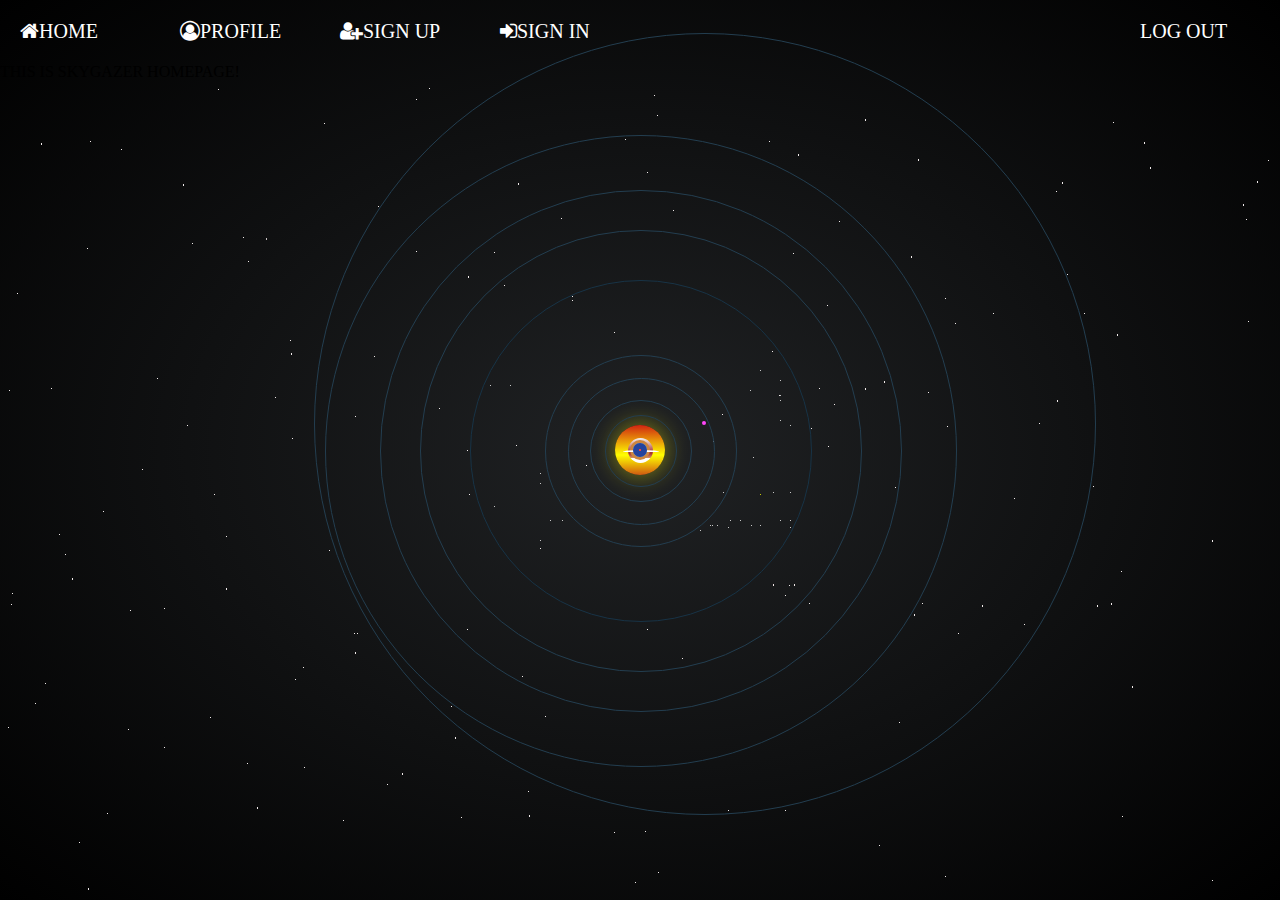
==== commit cb191ad0: "navigation info added" ====
--- a/frontend/index.html
+++ b/frontend/index.html
@@ -5,11 +5,25 @@
     <meta name="viewport" content="width=device-width, initial-scale=1.0">
     <script defer src="index.js"></script>
     <link rel="stylesheet" href="index.css">
+    <link rel="stylesheet" href="https://stackpath.bootstrapcdn.com/font-awesome/4.7.0/css/font-awesome.min.css">
     <title>Index Page!</title>
 </head>
 <body>
+
+    <nav id="navigationBar">
+        <ul class="active">
+            <li><i class="fa fa-home" aria-hidden="true"></i>HOME </li>
+            <li> <i class="fa fa-user-circle-o" aria-hidden="true"></i>PROFILE </li>
+            <li> <i class="fa fa-user-plus" aria-hidden="true"></i>SIGN UP </li>
+            <li><i class="fa fa-sign-in" aria-hidden="true"></i>SIGN IN </li>   
+        </ul>
+        <ul class="sign-up">
+            <li>LOG OUT</li>
+        </ul>
+    </nav>
+    <p>THIS IS SKYGAZER HOMEPAGE!</p>
    
-    <form id="new-account">
+    <!-- <form id="new-account">
         <h1>Sign Up</h1>
         <input name="name" type="text" placeholder="name"/>
         <input name="username" type="text" placeholder="username"/>
@@ -25,7 +39,9 @@
         <input name="username" type="text" placeholder="username"/>
         <input name="password" type="password" placeholder="password"/>
         <button id="login-button">Login</button>  
-    </form>
+    </form> -->
+
+   
    
    <section>
        <div class="star stars">
@@ -43,7 +59,12 @@
        <div class="orbit orbit-earth"></div>
        <div class="planet mars"></div>
        <div class="orbit orbit-mars"></div>
-       <div class="planet jupiter"></div>
+       <div class="planet jupiter">
+        <div class="moon-orbit" id="jupiter-moon1"></div>
+        <div class="moon-orbit" id="jupiter-moon2"></div>
+        <div class="moon-orbit" id="jupiter-moon3"></div>
+        <div class="moon-orbit" id="jupiter-moon4"></div>
+       </div>
        <div class="orbit orbit-jupiter"></div>
        <div class="orbit orbit-asteroid"> </div>
            <div class="orbit asteroid1"></div>
@@ -77,9 +98,16 @@
            <div class="orbit asteroid30"></div>
        <div class="planet saturn"></div>
        <div class="orbit orbit-saturn"></div>
-       <div class="planet uranus"></div>
+       <div class="planet uranus">
+        <div class="moon-orbit" id="uranus-moon1"></div>
+        <div class="moon-orbit" id="uranus-moon2"></div>
+        <div class="moon-orbit" id="uranus-moon3"></div>
+       </div>
        <div class="orbit orbit-uranus"></div>
-       <div class="planet neptune"></div>
+       <div class="planet neptune">
+        <div class="moon-orbit" id="neptune-moon1"></div>
+        <div class="moon-orbit" id="neptune-moon2"></div>
+       </div>
        <div class="orbit orbit-neptune"></div>
        <div class="planet pluto"></div>
        <div class="orbit orbit-pluto"></div>
--- a/frontend/index.css
+++ b/frontend/index.css
@@ -3,7 +3,54 @@
     background: radial-gradient(#202224 0%, black 100%);
     background-attachment:fixed;
 }
-
+* {
+    padding: 0;
+    margin: 0;
+}
+
+@font-face {
+    font-family: De-Valencia;
+    src: url(/De-Valencia.otf);
+}
+
+nav {
+    /* background: #888E96; */
+    text-align: left;
+    font-family: De-Valencia;
+    font-size: 20px;
+    display: flex;
+    justify-content: space-between;
+}
+
+nav#navigationBar ul {
+    display: inline-flex;
+    list-style: none;
+    color: White;
+}
+
+.sign-up {
+    display: inline-flex;
+    list-style: none;
+    color: White;
+}
+
+
+nav#navigationBar ul li {
+    width: 120px;
+    margin: 5px;
+    padding: 15px;
+}
+
+.active li:hover {
+    background: grey;
+    border-radius: 3px;
+}
+
+.sign-up li:hover {
+    background: grey;
+    border-radius: 3px;
+}
+/* ...................................................................... */
 .planet, .star, .orbit, .moon-orbit{
     position: absolute;
     width: var(--size);
@@ -44,8 +91,38 @@
     /* position: absolute; */
     --size: 3px;
     background: rgb(252, 251, 252);
-    animation: moon .5s infinite linear;
-}
+    animation: moon 1.66s infinite linear;
+}
+
+#jupiter-moon1 {
+    /* position: absolute; */
+    --size: 3px;
+    background: rgb(251, 251, 252);
+    animation: jupiter-moon 1.4s infinite linear;
+}
+
+#jupiter-moon2 {
+    /* position: absolute; */
+    --size: 4px;
+    background: rgb(86, 255, 255);
+    animation: jupiter-moon 1.2s infinite linear;
+}
+
+#jupiter-moon3 {
+    /* position: absolute; */
+    --size: 3px;
+    background: rgb(255, 209, 109);
+    animation: jupiter-moon .8s infinite linear;
+}
+
+#jupiter-moon4 {
+    /* position: absolute; */
+    --size: 2px;
+    background: rgb(255, 209, 109);
+    animation: jupiter-moon 1s infinite linear;
+}
+
+
 
 .mars {
     --size: 7px;
@@ -75,13 +152,48 @@
     border-top: 2px solid white;
     /* border-top: 0; */
     border-radius: 50%;
-    transform: saturn translate(-50%, -50%) rotate(30deg);
+    /* transform: saturn translate(-50%, -50%); */
 }
 
 .uranus {
     --size: 14px;
     background: rgb(124, 198, 244);
     animation: uranus 1680s infinite linear;
+}
+
+#uranus-moon1 {
+    /* position: absolute; */
+    --size: 2px;
+    background: rgb(251, 251, 252);
+    animation: uranus-moon .7s infinite linear;
+}
+
+#uranus-moon2 {
+    /* position: absolute; */
+    --size: 1.5px;
+    background: rgb(86, 255, 255);
+    animation: uranus-moon .8s infinite linear;
+}
+
+#uranus-moon3 {
+    /* position: absolute; */
+    --size: 2px;
+    background: rgb(255, 209, 109);
+    animation: uranus-moon .9s infinite linear;
+}
+
+#neptune-moon1 {
+    /* position: absolute; */
+    --size: 2px;
+    background: rgb(255, 209, 109);
+    animation: neptune-moon 1.2s infinite linear;
+}
+
+#neptune-moon2 {
+    /* position: absolute; */
+    --size: 2px;
+    background: rgb(249, 41, 41);
+    animation: neptune-moon 1.5s infinite linear;
 }
 
 .neptune {
@@ -495,55 +607,82 @@
 }
 @keyframes moon {
     from {
+        transform: rotate(0) translateX(9px)
+    }
+    to {
+        transform: rotate(-360deg) translateX(9px)
+    }
+}
+
+@keyframes mars {
+    from {
+        transform: rotate(0) translateX(95px)
+    }
+    to {
+        transform: rotate(-360deg) translateX(95px)
+    }
+}
+
+@keyframes jupiter {
+    from {
+        transform: rotate(0) translateX(170px)
+    }
+    to {
+        transform: rotate(-360deg) translateX(170px)
+    }
+}
+
+@keyframes jupiter-moon {
+    from {
+        transform: rotate(0) translateX(17px)
+    }
+    to {
+        transform: rotate(-360deg) translateX(17px)
+    }
+}
+
+@keyframes saturn {
+    from {
+        transform: rotate(0) translateX(220px)
+    }
+    to {
+        transform: rotate(-360deg) translateX(220px)
+    }
+}
+
+@keyframes uranus {
+    from {
+        transform: rotate(0) translateX(260px)
+    }
+    to {
+        transform: rotate(-360deg) translateX(260px)
+    }
+}
+
+@keyframes uranus-moon {
+    from {
+        transform: rotate(0) translateX(12px)
+    }
+    to {
+        transform: rotate(-360deg) translateX(12px)
+    }
+}
+
+@keyframes neptune {
+    from {
+        transform: rotate(0) translateX(315px)
+    }
+    to {
+        transform: rotate(-360deg) translateX(315px)
+    }
+}
+
+@keyframes neptune-moon {
+    from {
         transform: rotate(0) translateX(10px)
     }
     to {
         transform: rotate(-360deg) translateX(10px)
-    }
-}
-
-@keyframes mars {
-    from {
-        transform: rotate(0) translateX(95px)
-    }
-    to {
-        transform: rotate(-360deg) translateX(95px)
-    }
-}
-
-@keyframes jupiter {
-    from {
-        transform: rotate(0) translateX(170px)
-    }
-    to {
-        transform: rotate(-360deg) translateX(170px)
-    }
-}
-
-@keyframes saturn {
-    from {
-        transform: rotate(0) translateX(220px)
-    }
-    to {
-        transform: rotate(-360deg) translateX(220px)
-    }
-}
-
-@keyframes uranus {
-    from {
-        transform: rotate(0) translateX(260px)
-    }
-    to {
-        transform: rotate(-360deg) translateX(260px)
-    }
-}
-
-@keyframes neptune {
-    from {
-        transform: rotate(0) translateX(315px)
-    }
-    to {
-        transform: rotate(-360deg) translateX(315px)
     }
 }
 
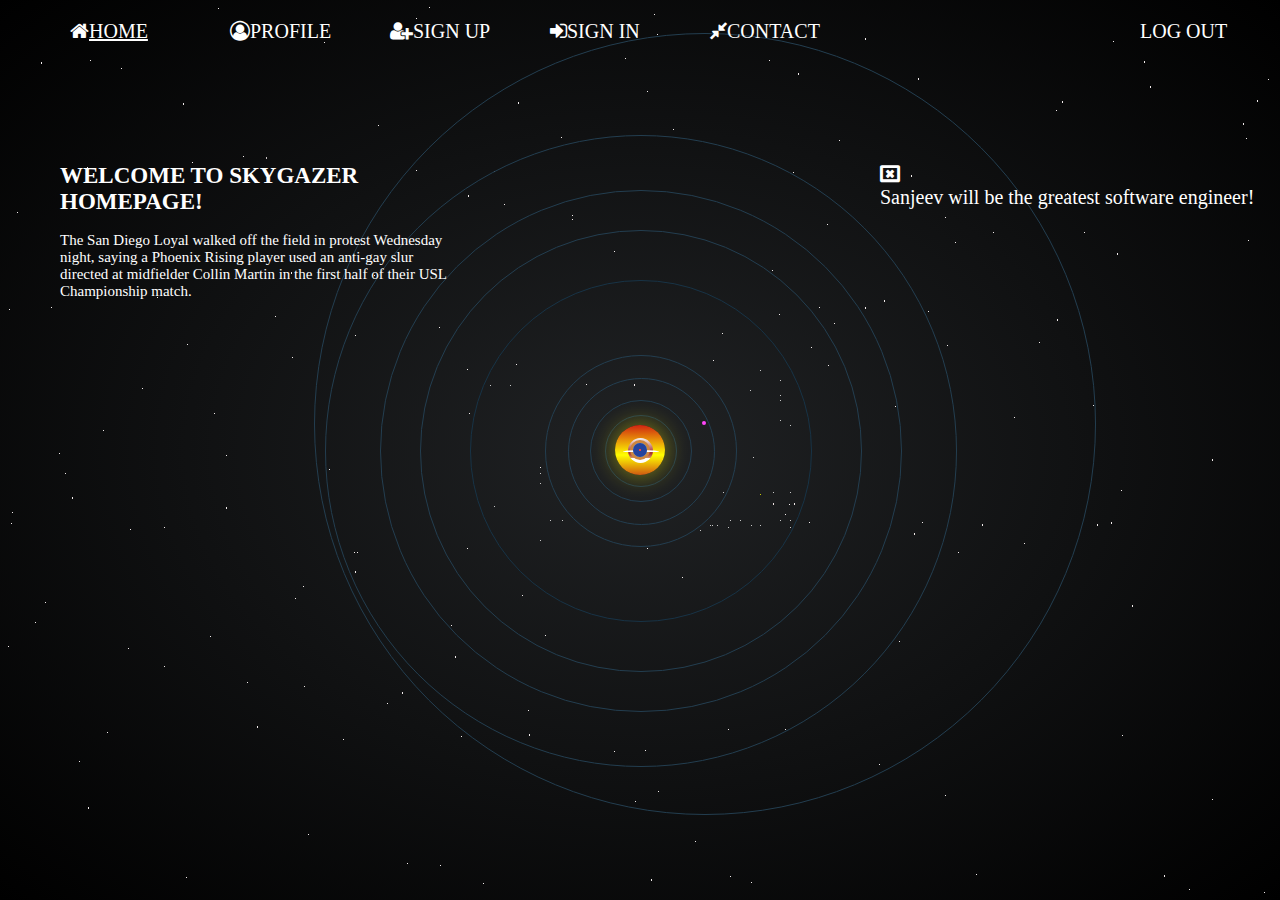
==== commit 3926ce72: "Thursday first commit" ====
--- a/frontend/index.html
+++ b/frontend/index.html
@@ -12,16 +12,43 @@
 
     <nav id="navigationBar">
         <ul class="active">
-            <li><i class="fa fa-home" aria-hidden="true"></i>HOME </li>
+            <li id="home"><i class="fa fa-home" aria-hidden="true"></i>HOME </li>
             <li> <i class="fa fa-user-circle-o" aria-hidden="true"></i>PROFILE </li>
             <li> <i class="fa fa-user-plus" aria-hidden="true"></i>SIGN UP </li>
             <li><i class="fa fa-sign-in" aria-hidden="true"></i>SIGN IN </li>   
+            <li><i class="fa fa-compress" aria-hidden="true"></i>CONTACT </li>   
         </ul>
         <ul class="sign-up">
             <li>LOG OUT</li>
         </ul>
     </nav>
-    <p>THIS IS SKYGAZER HOMEPAGE!</p>
+
+    <section class="planets-body">
+        <section class="introduction">
+            <h1>WELCOME TO SKYGAZER HOMEPAGE!</h1>
+            <br>
+            <p>The San Diego Loyal walked off the field in protest Wednesday night, saying a Phoenix Rising player used an anti-gay slur directed at midfielder Collin Martin in the first half of their USL Championship match.
+            </p>
+
+            <br>
+            <div id="nasa-daily-video"></div>
+        </section>
+
+        
+        <section class="planet-info">
+            <div class="pop-up" id="pop">
+                <div class="pop-header">
+                    <div class="title"></div>
+                    <div class="close-button"><i class="fa fa-window-close-o" aria-hidden="true"></i></div>
+                </div>
+                <div class="pop-body">Sanjeev will be the greatest software engineer!</div>
+            </div>       
+        </section>
+    </section>
+
+
+   
+    
    
     <!-- <form id="new-account">
         <h1>Sign Up</h1>
@@ -44,22 +71,23 @@
    
    
    <section>
-       <div class="star stars">
+       <div class="star stars" id="star-container">
            <div id="stars1"></div>
            <div id="stars2"></div>
        </div>
        <div class="star sun"></div>
-       <div class="planet mercury"></div>
+       <div class="planet mercury" id="mercury-1"></div>
        <div class="orbit orbit-mercury"></div>
-       <div class="planet venus"></div>
+       <div class="planet venus" id="venus-1"></div>
        <div class="orbit orbit-venus"></div>
-       <div class="planet earth">
+       <div class="planet earth" id="earth-1">
+           <!-- <button class="earth-button"></button> -->
             <div class="moon-orbit", id="moon"></div>
        </div>
        <div class="orbit orbit-earth"></div>
-       <div class="planet mars"></div>
+       <div class="planet mars" id="mars-1"></div>
        <div class="orbit orbit-mars"></div>
-       <div class="planet jupiter">
+       <div class="planet jupiter" id="jupiter-1">
         <div class="moon-orbit" id="jupiter-moon1"></div>
         <div class="moon-orbit" id="jupiter-moon2"></div>
         <div class="moon-orbit" id="jupiter-moon3"></div>
@@ -96,20 +124,20 @@
            <div class="orbit asteroid28"></div>
            <div class="orbit asteroid29"></div>
            <div class="orbit asteroid30"></div>
-       <div class="planet saturn"></div>
+       <div class="planet saturn" id="saturn-1"></div>
        <div class="orbit orbit-saturn"></div>
-       <div class="planet uranus">
+       <div class="planet uranus" id="uranus-1">
         <div class="moon-orbit" id="uranus-moon1"></div>
         <div class="moon-orbit" id="uranus-moon2"></div>
         <div class="moon-orbit" id="uranus-moon3"></div>
        </div>
        <div class="orbit orbit-uranus"></div>
-       <div class="planet neptune">
+       <div class="planet neptune" id="neptune-1">
         <div class="moon-orbit" id="neptune-moon1"></div>
         <div class="moon-orbit" id="neptune-moon2"></div>
        </div>
        <div class="orbit orbit-neptune"></div>
-       <div class="planet pluto"></div>
+       <div class="planet pluto" id="pluto-1"></div>
        <div class="orbit orbit-pluto"></div>
    </section>
 
--- a/frontend/index.css
+++ b/frontend/index.css
@@ -18,9 +18,12 @@
     text-align: left;
     font-family: De-Valencia;
     font-size: 20px;
+    padding-left: 50px;
     display: flex;
     justify-content: space-between;
 }
+
+
 
 nav#navigationBar ul {
     display: inline-flex;
@@ -28,6 +31,11 @@
     color: White;
 }
 
+#home {
+    text-decoration: underline;
+}
+
+
 .sign-up {
     display: inline-flex;
     list-style: none;
@@ -50,6 +58,53 @@
     background: grey;
     border-radius: 3px;
 }
+
+ .introduction {
+    /* background: red; */
+    /* position: absolute; */
+    z-index: 1;
+    font-family: De-Valencia;
+    font-size: 15px;
+    padding-left: 20px;
+    margin-top: 100px;
+    width: 400px;
+    display: inline-block;
+    padding-left: 60px;
+    color: white;
+    /* justify-content: space-between; */
+}
+
+
+ #nasa-daily-video img {
+     margin-top: 30px;
+     width: 400px;
+     height: auto;
+     border: 1px solid rgb(225, 211, 211);
+     box-shadow: 0 0 10px 0px rgba(126, 117, 117, 0.5)
+ }
+
+ .introduction h1 {
+     font-size: 23px;
+ }
+
+ .planets-body {
+     /* position: absolute; */
+     /* background: red; */
+     display: flex;
+     flex-direction: row;
+     justify-content: space-between;
+ }
+
+ .planet-info {
+    margin-top: 100px;
+    font-family: De-Valencia;
+    font-size: 20px;
+    color: white;
+    width: 400px;
+ }
+
+        
+ 
 /* ...................................................................... */
 .planet, .star, .orbit, .moon-orbit{
     position: absolute;
@@ -65,6 +120,15 @@
     background: linear-gradient(#d02411 0%, yellow 60%, #d05a11 100% );
     box-shadow: 0 0 25px rgba(255, 255, 0, 0.482);
     animation: sun 3s infinite linear;
+}
+
+.planet {
+    position: absolute;
+    z-index: 1;
+}
+.orbit {
+    position: absolute;
+    z-index: -1;
 }
 
 
@@ -637,7 +701,7 @@
         transform: rotate(0) translateX(17px)
     }
     to {
-        transform: rotate(-360deg) translateX(17px)
+        transform: rotate(360deg) translateX(17px)
     }
 }
 
@@ -762,6 +826,11 @@
     }
 }
 
+#star-container {
+    position: absolute; 
+    z-index: -1;
+    top: 0px;
+}
 
 #stars1 {
     width: 1px;
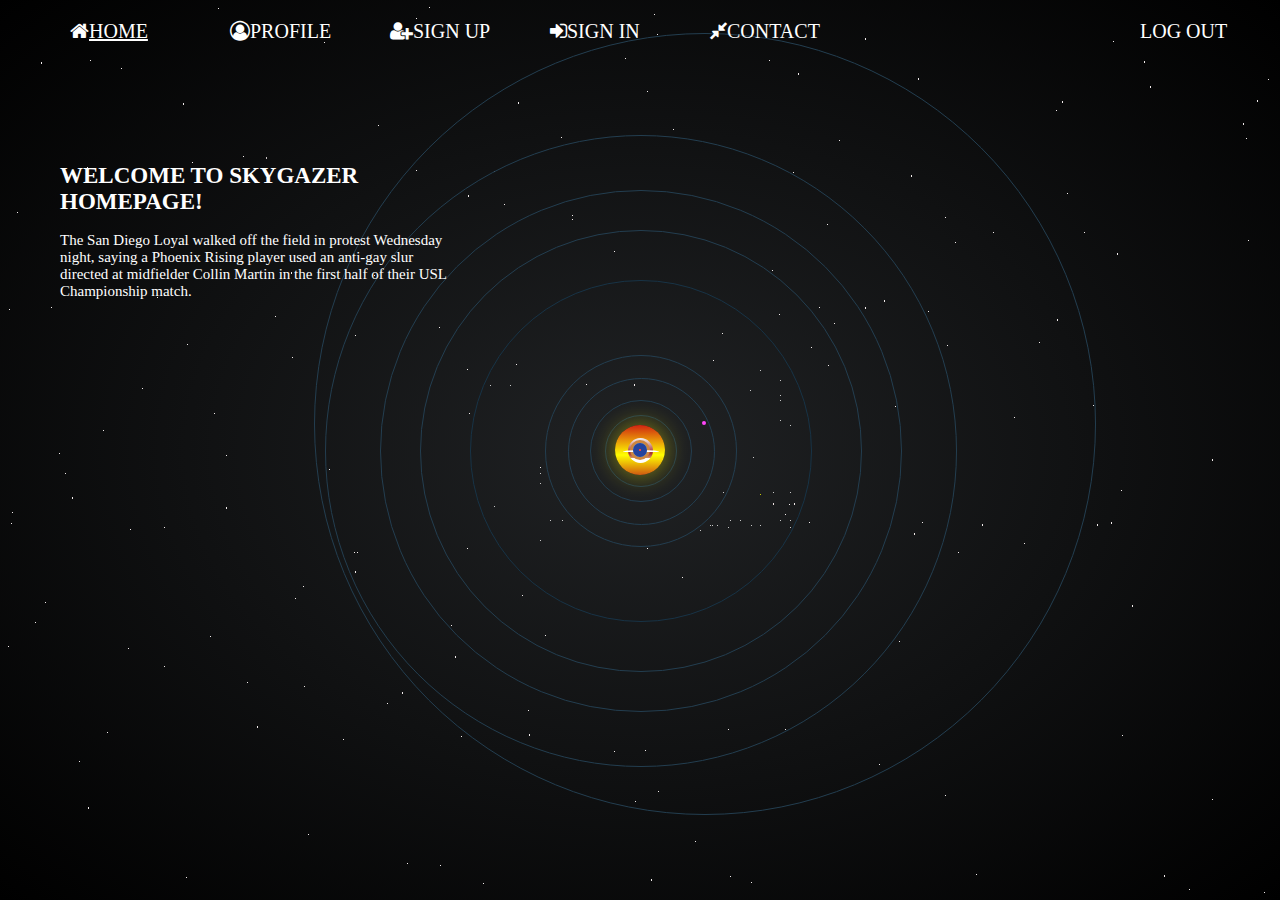
==== commit 8bdf8622: "thursday second commit" ====
--- a/frontend/index.html
+++ b/frontend/index.html
@@ -41,7 +41,8 @@
                     <div class="title"></div>
                     <div class="close-button"><i class="fa fa-window-close-o" aria-hidden="true"></i></div>
                 </div>
-                <div class="pop-body">Sanjeev will be the greatest software engineer!</div>
+                <br>
+                <div class="pop-body"></div>
             </div>       
         </section>
     </section>
--- a/frontend/index.css
+++ b/frontend/index.css
@@ -87,9 +87,9 @@
      font-size: 23px;
  }
 
+ /* ..................................................................... */
+
  .planets-body {
-     /* position: absolute; */
-     /* background: red; */
      display: flex;
      flex-direction: row;
      justify-content: space-between;
@@ -98,9 +98,38 @@
  .planet-info {
     margin-top: 100px;
     font-family: De-Valencia;
-    font-size: 20px;
+    font-size: 30px;
     color: white;
-    width: 400px;
+    width: 300px;
+    margin-right: 0px;
+    padding-right: 40px;
+ }
+
+ .pop-up {
+     position: fixed;
+     z-index: 10;
+     /* background: grey; */
+     transform: scale(0);
+ }
+
+ .pop-header {
+     display: flex;
+     justify-content: space-between;
+     /* align-items: center; */
+     padding-bottom: 60px;
+ }
+
+ .pop-body {
+     font-size: 20px;
+ }
+
+ .pop-body div {
+    padding: 10px;
+}
+
+
+ .close-button {
+     cursor: pointer;
  }
 
         
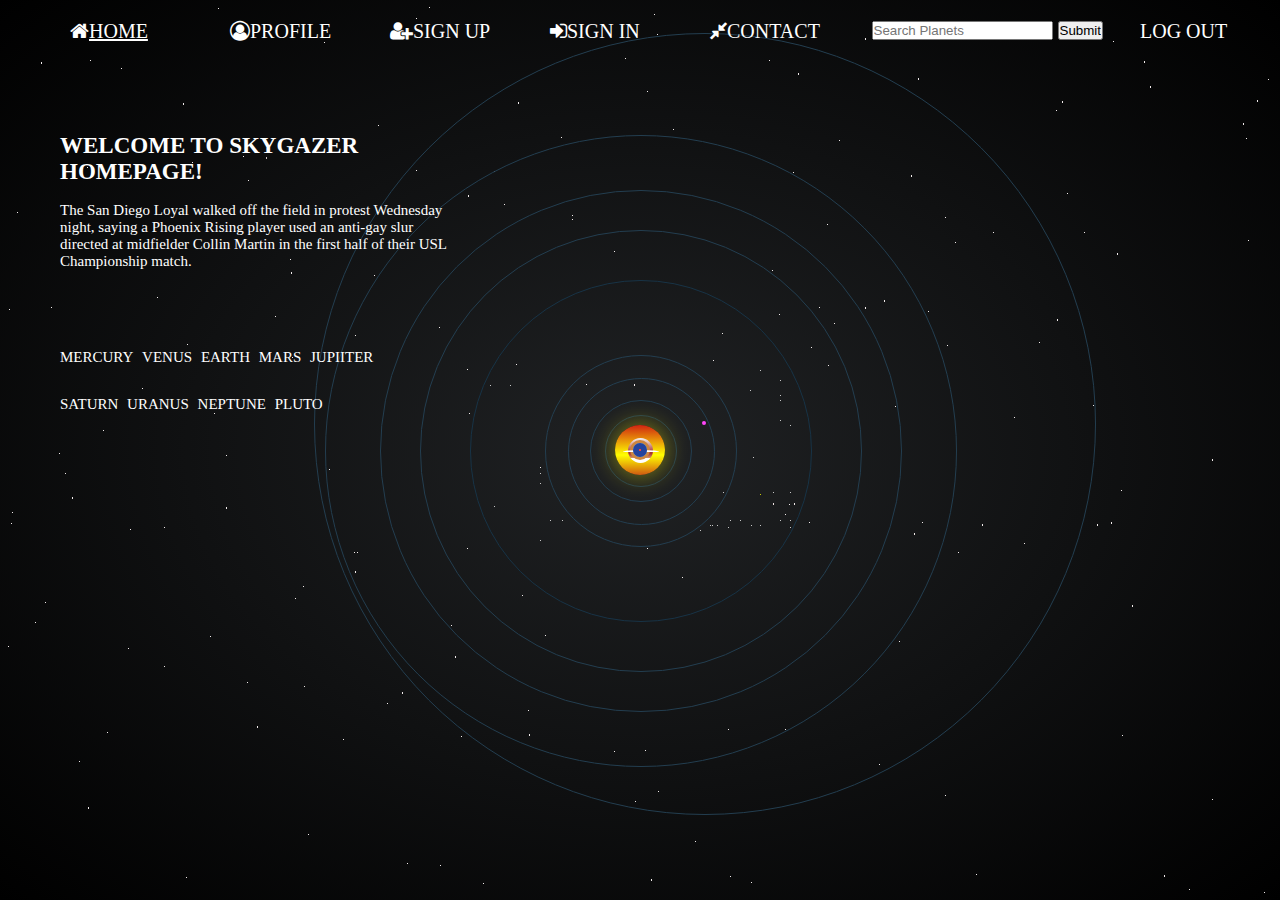
==== commit e8aac5fa: "thrusday 4th commit" ====
--- a/frontend/index.html
+++ b/frontend/index.html
@@ -17,34 +17,57 @@
             <li> <i class="fa fa-user-plus" aria-hidden="true"></i>SIGN UP </li>
             <li><i class="fa fa-sign-in" aria-hidden="true"></i>SIGN IN </li>   
             <li><i class="fa fa-compress" aria-hidden="true"></i>CONTACT </li>   
+              
         </ul>
         <ul class="sign-up">
+            <form class="search-form">
+                <input name="search" placeholder="Search Planets">
+                <input type="submit" value="Submit">
+            </form>
             <li>LOG OUT</li>
         </ul>
     </nav>
+    <section class="body-frame">
+        <section class="planets-body">
+            <section class="introduction">
+                <h1>WELCOME TO SKYGAZER HOMEPAGE!</h1>
+                <br>
+                <p>The San Diego Loyal walked off the field in protest Wednesday night, saying a Phoenix Rising player used an anti-gay slur directed at midfielder Collin Martin in the first half of their USL Championship match.
+                </p>
 
-    <section class="planets-body">
-        <section class="introduction">
-            <h1>WELCOME TO SKYGAZER HOMEPAGE!</h1>
-            <br>
-            <p>The San Diego Loyal walked off the field in protest Wednesday night, saying a Phoenix Rising player used an anti-gay slur directed at midfielder Collin Martin in the first half of their USL Championship match.
-            </p>
+                <br>
+                <div id="nasa-daily-video"></div>
+            </section>
 
-            <br>
-            <div id="nasa-daily-video"></div>
+            
+            <section class="planet-info">
+                <div class="pop-up" id="pop">
+                    <div class="pop-header">
+                        <div class="title"></div>
+                        <div class="close-button"><i class="fa fa-window-close-o" aria-hidden="true"></i></div>
+                    </div>
+                    <br>
+                    <div class="pop-body"></div>
+                </div>       
+            </section>
+
         </section>
 
-        
-        <section class="planet-info">
-            <div class="pop-up" id="pop">
-                <div class="pop-header">
-                    <div class="title"></div>
-                    <div class="close-button"><i class="fa fa-window-close-o" aria-hidden="true"></i></div>
-                </div>
-                <br>
-                <div class="pop-body"></div>
-            </div>       
-        </section>
+        <seciton class="planet-link">
+            <section id="planet-group-1">
+                <div id="mercury-div">MERCURY</div>
+                <div  id="venus-div">VENUS</div>
+                <div  id="earth-div">EARTH</div>
+                <div id="mars-div">MARS</div>
+                <div id="jupiter-div">JUPIITER</div>
+            </section>
+            <section id="planet-group-2">
+                <div id="saturn-div">SATURN</div>
+                <div  id="uranus-div">URANUS</div>
+                <div  id="neptune-div">NEPTUNE</div>
+                <div id="pluto-div">PLUTO</div>
+            </section>
+        </seciton>
     </section>
 
 
@@ -76,7 +99,7 @@
            <div id="stars1"></div>
            <div id="stars2"></div>
        </div>
-       <div class="star sun"></div>
+       <div class="star sun" id="sun-1"></div>
        <div class="planet mercury" id="mercury-1"></div>
        <div class="orbit orbit-mercury"></div>
        <div class="planet venus" id="venus-1"></div>
--- a/frontend/index.css
+++ b/frontend/index.css
@@ -29,6 +29,7 @@
     display: inline-flex;
     list-style: none;
     color: White;
+    cursor: pointer;
 }
 
 #home {
@@ -66,14 +67,17 @@
     font-family: De-Valencia;
     font-size: 15px;
     padding-left: 20px;
-    margin-top: 100px;
+    margin-top: 70px;
     width: 400px;
     display: inline-block;
     padding-left: 60px;
     color: white;
-    /* justify-content: space-between; */
-}
-
+}
+
+.search-form {
+    padding: 17px;
+    font-family: De-Valencia;
+}
 
  #nasa-daily-video img {
      margin-top: 30px;
@@ -83,6 +87,13 @@
      box-shadow: 0 0 10px 0px rgba(126, 117, 117, 0.5)
  }
 
+ #nasa-daily-video {
+     display: inline-block;
+     color: white;
+     text-align: center;
+     font-size: 10px;
+}
+
  .introduction h1 {
      font-size: 23px;
  }
@@ -95,8 +106,16 @@
      justify-content: space-between;
  }
 
+ .planet:hover {
+     cursor: pointer;
+ }
+
+ .sun:hover {
+    cursor: pointer;
+ }
+
  .planet-info {
-    margin-top: 100px;
+    margin-top: 170px;
     font-family: De-Valencia;
     font-size: 30px;
     color: white;
@@ -116,7 +135,7 @@
      display: flex;
      justify-content: space-between;
      /* align-items: center; */
-     padding-bottom: 60px;
+     padding-bottom: 20px;
  }
 
  .pop-body {
@@ -132,7 +151,60 @@
      cursor: pointer;
  }
 
-        
+/* ...................................................................... */
+
+.body-frame {
+    display: flex;
+    flex-direction: column;
+}
+
+.planet-link {
+    font-family: De-Valencia;
+    display: flex;
+    /* background: white; */
+    color: white; 
+    width: 400px;
+    flex-direction: column;
+    margin-left: 60px;
+    justify-content: space-between;
+    padding-top: 40px;
+    font-size: 15px
+}
+
+#planet-group-1 {
+padding-bottom: 20px;
+text-align: left;
+    /* padding-right: 130px; */
+    /* border-right: 2px solid white; */
+}
+
+#planet-group-1 div {
+    padding: 5px;
+    padding-left: 0px;
+    display: inline-block;
+}
+
+#planet-group-2 {
+    padding-left: 0px;
+    margin-right: 0px;
+    text-align: left;
+}
+
+#planet-group-2 div {
+    padding: 5px;
+    padding-left: 0px;
+    display: inline-block;
+}
+
+#planet-group-1 div:hover {
+    font-size: 20px;
+    cursor: pointer; 
+}
+
+#planet-group-2 div:hover {
+    font-size: 20px;
+    cursor: pointer; 
+}
  
 /* ...................................................................... */
 .planet, .star, .orbit, .moon-orbit{
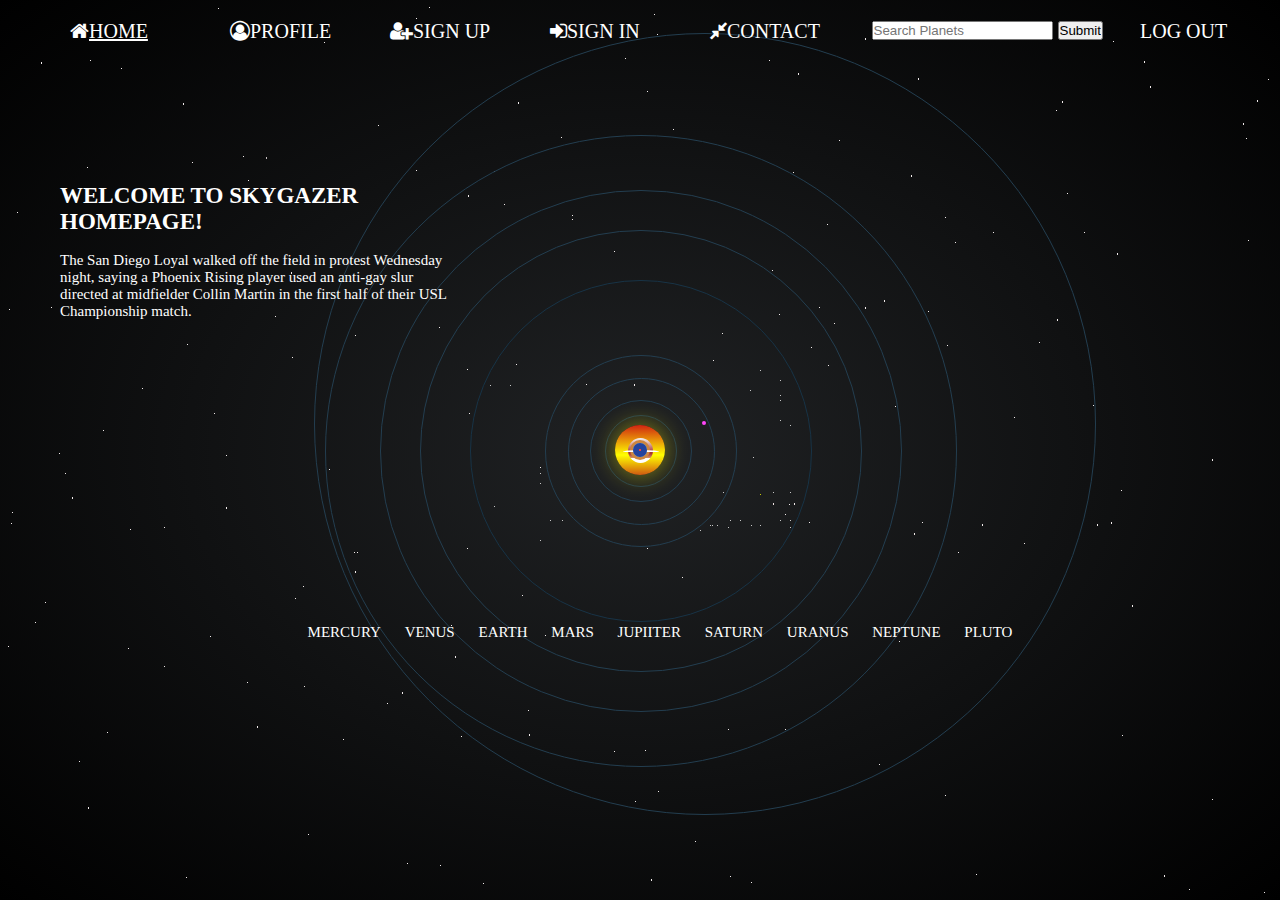
==== commit 68623d84: "mars moon added" ====
--- a/frontend/index.html
+++ b/frontend/index.html
@@ -60,13 +60,14 @@
                 <div  id="earth-div">EARTH</div>
                 <div id="mars-div">MARS</div>
                 <div id="jupiter-div">JUPIITER</div>
-            </section>
-            <section id="planet-group-2">
                 <div id="saturn-div">SATURN</div>
                 <div  id="uranus-div">URANUS</div>
                 <div  id="neptune-div">NEPTUNE</div>
                 <div id="pluto-div">PLUTO</div>
             </section>
+            <!-- <section id="planet-group-2">
+               
+            </section> -->
         </seciton>
     </section>
 
@@ -109,13 +110,16 @@
             <div class="moon-orbit", id="moon"></div>
        </div>
        <div class="orbit orbit-earth"></div>
-       <div class="planet mars" id="mars-1"></div>
+       <div class="planet mars" id="mars-1">
+         <div class="moon-orbit" id="mars-moon1"></div>
+         <div class="moon-orbit" id="mars-moon2"></div>
+       </div>
        <div class="orbit orbit-mars"></div>
        <div class="planet jupiter" id="jupiter-1">
-        <div class="moon-orbit" id="jupiter-moon1"></div>
-        <div class="moon-orbit" id="jupiter-moon2"></div>
-        <div class="moon-orbit" id="jupiter-moon3"></div>
-        <div class="moon-orbit" id="jupiter-moon4"></div>
+            <div class="moon-orbit" id="jupiter-moon1"></div>
+            <div class="moon-orbit" id="jupiter-moon2"></div>
+            <div class="moon-orbit" id="jupiter-moon3"></div>
+            <div class="moon-orbit" id="jupiter-moon4"></div>
        </div>
        <div class="orbit orbit-jupiter"></div>
        <div class="orbit orbit-asteroid"> </div>
@@ -151,14 +155,14 @@
        <div class="planet saturn" id="saturn-1"></div>
        <div class="orbit orbit-saturn"></div>
        <div class="planet uranus" id="uranus-1">
-        <div class="moon-orbit" id="uranus-moon1"></div>
-        <div class="moon-orbit" id="uranus-moon2"></div>
-        <div class="moon-orbit" id="uranus-moon3"></div>
+           <div class="moon-orbit" id="uranus-moon1"></div>
+           <div class="moon-orbit" id="uranus-moon2"></div>
+           <div class="moon-orbit" id="uranus-moon3"></div>
        </div>
        <div class="orbit orbit-uranus"></div>
        <div class="planet neptune" id="neptune-1">
-        <div class="moon-orbit" id="neptune-moon1"></div>
-        <div class="moon-orbit" id="neptune-moon2"></div>
+          <div class="moon-orbit" id="neptune-moon1"></div>
+          <div class="moon-orbit" id="neptune-moon2"></div>
        </div>
        <div class="orbit orbit-neptune"></div>
        <div class="planet pluto" id="pluto-1"></div>
--- a/frontend/index.css
+++ b/frontend/index.css
@@ -67,7 +67,7 @@
     font-family: De-Valencia;
     font-size: 15px;
     padding-left: 20px;
-    margin-top: 70px;
+    margin-top: 120px;
     width: 400px;
     display: inline-block;
     padding-left: 60px;
@@ -151,6 +151,10 @@
      cursor: pointer;
  }
 
+ .nasa-image {
+     padding: 5px;
+ }
+
 /* ...................................................................... */
 
 .body-frame {
@@ -159,32 +163,35 @@
 }
 
 .planet-link {
+    position: static;
     font-family: De-Valencia;
     display: flex;
-    /* background: white; */
+    /* background: red; */
     color: white; 
-    width: 400px;
-    flex-direction: column;
+    /* width: 400px; */
+    flex-direction: row;
     margin-left: 60px;
-    justify-content: space-between;
-    padding-top: 40px;
+    justify-content: center;
+    padding-top: 250px;
     font-size: 15px
 }
 
 #planet-group-1 {
 padding-bottom: 20px;
+padding-top: 0px;
+margin-top: 0px;
 text-align: left;
     /* padding-right: 130px; */
     /* border-right: 2px solid white; */
 }
 
 #planet-group-1 div {
-    padding: 5px;
+    padding: 20px;
     padding-left: 0px;
     display: inline-block;
 }
 
-#planet-group-2 {
+/* #planet-group-2 {
     padding-left: 0px;
     margin-right: 0px;
     text-align: left;
@@ -194,17 +201,17 @@
     padding: 5px;
     padding-left: 0px;
     display: inline-block;
-}
+} */
 
 #planet-group-1 div:hover {
-    font-size: 20px;
+    font-size: 25px;
     cursor: pointer; 
 }
 
-#planet-group-2 div:hover {
-    font-size: 20px;
+/* #planet-group-2 div:hover {
+    font-size: 25px;
     cursor: pointer; 
-}
+} */
  
 /* ...................................................................... */
 .planet, .star, .orbit, .moon-orbit{
@@ -232,8 +239,6 @@
     z-index: -1;
 }
 
-
-
 .mercury {
     --size: 4px;
     background: rgb(86, 242, 232);
@@ -259,47 +264,60 @@
     animation: moon 1.66s infinite linear;
 }
 
-#jupiter-moon1 {
-    /* position: absolute; */
-    --size: 3px;
-    background: rgb(251, 251, 252);
-    animation: jupiter-moon 1.4s infinite linear;
-}
-
-#jupiter-moon2 {
-    /* position: absolute; */
-    --size: 4px;
-    background: rgb(86, 255, 255);
-    animation: jupiter-moon 1.2s infinite linear;
-}
-
-#jupiter-moon3 {
-    /* position: absolute; */
-    --size: 3px;
-    background: rgb(255, 209, 109);
-    animation: jupiter-moon .8s infinite linear;
-}
-
-#jupiter-moon4 {
-    /* position: absolute; */
-    --size: 2px;
-    background: rgb(255, 209, 109);
-    animation: jupiter-moon 1s infinite linear;
-}
-
-
-
 .mars {
     --size: 7px;
     background: crimson;
     animation: mars 38s infinite linear;
 }
 
+#mars-moon1 {
+    /* position: absolute; */
+    --size: 2px;
+    background: rgb(252, 251, 252);
+    animation: mars-moon 1.66s infinite linear;
+}
+
+#mars-moon2 {
+    /* position: absolute; */
+    --size: 2px;
+    background: rgb(185, 103, 52);
+    animation: mars-moon 1.2s infinite linear;
+}
+
 .jupiter {
     --size: 25px;
     background: linear-gradient(#f7f5f5 0%, brown 60%, #d3936c 80%, white 80% );
     animation: jupiter 237s infinite linear;
 }
+
+#jupiter-moon1 {
+    /* position: absolute; */
+    --size: 3px;
+    background: rgb(251, 251, 252);
+    animation: jupiter-moon 1.4s infinite linear;
+}
+
+#jupiter-moon2 {
+    /* position: absolute; */
+    --size: 4px;
+    background: rgb(86, 255, 255);
+    animation: jupiter-moon 1.2s infinite linear;
+}
+
+#jupiter-moon3 {
+    /* position: absolute; */
+    --size: 3px;
+    background: rgb(255, 209, 109);
+    animation: jupiter-moon .8s infinite linear;
+}
+
+#jupiter-moon4 {
+    /* position: absolute; */
+    --size: 2px;
+    background: rgb(255, 209, 109);
+    animation: jupiter-moon 1s infinite linear;
+}
+
 
 .saturn {
     --size: 20px;
@@ -785,6 +803,15 @@
     }
     to {
         transform: rotate(-360deg) translateX(95px)
+    }
+}
+
+@keyframes mars-moon {
+    from {
+        transform: rotate(0) translateX(7px)
+    }
+    to {
+        transform: rotate(-360deg) translateX(7px)
     }
 }
 
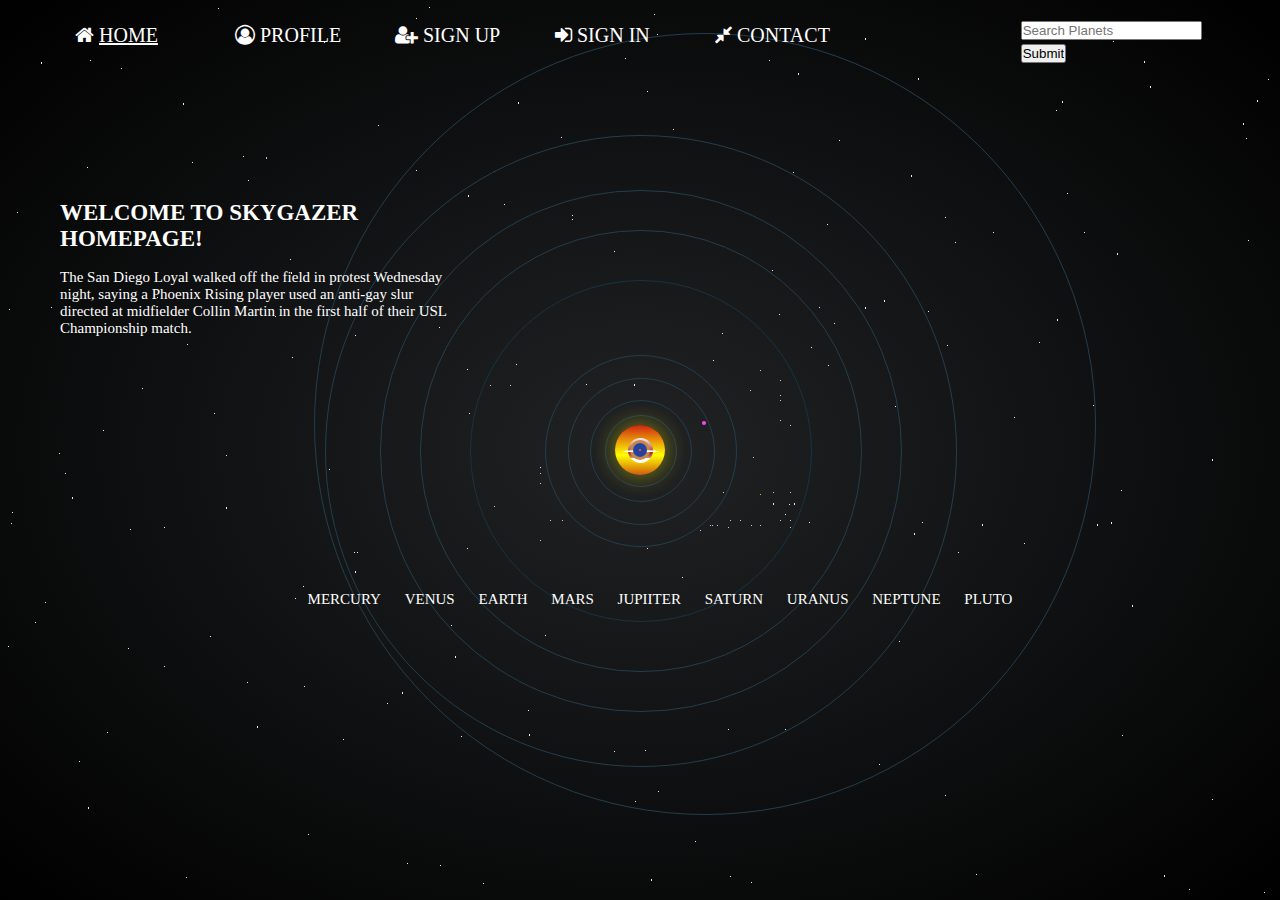
==== commit 1ce57690: "nav feature added" ====
--- a/frontend/index.html
+++ b/frontend/index.html
@@ -14,17 +14,36 @@
         <ul class="active">
             <li id="home"><i class="fa fa-home" aria-hidden="true"></i>HOME </li>
             <li> <i class="fa fa-user-circle-o" aria-hidden="true"></i>PROFILE </li>
-            <li> <i class="fa fa-user-plus" aria-hidden="true"></i>SIGN UP </li>
-            <li><i class="fa fa-sign-in" aria-hidden="true"></i>SIGN IN </li>   
-            <li><i class="fa fa-compress" aria-hidden="true"></i>CONTACT </li>   
+            <li id="sign-up-list"> <i class="fa fa-user-plus" aria-hidden="true"></i>SIGN UP 
+                <div class="signup-form-container">
+                    <form id="new-account">
+                        <input name="name" type="text" placeholder="name"/>
+                        <input name="username" type="text" placeholder="username"/>
+                        <input name="email" type="text" placeholder="email"/>
+                        <input name="password" type="password" placeholder="password"/>
+                        <input type="submit" value="Create New Account">   
+                    </form>
+                </div>
+            </li>
+            <li id="login-list"><i class="fa fa-sign-in" aria-hidden="true"></i>SIGN IN 
+                <div class="login-form-container">
+                    <form id="login-user"> 
+                        <input name="username" type="text" placeholder="username"/>
+                        <input name="password" type="password" placeholder="password"/>
+                        <button id="login-button">Login</button>  
+                    </form> 
+                </div>
+            </li>   
+            <li id="contact"><i class="fa fa-compress" aria-hidden="true"></i>CONTACT </li>   
               
         </ul>
         <ul class="sign-up">
+            <li id="sign-out-form">SIGN OUT</li>
             <form class="search-form">
                 <input name="search" placeholder="Search Planets">
                 <input type="submit" value="Submit">
             </form>
-            <li>LOG OUT</li>
+        
         </ul>
     </nav>
     <section class="body-frame">
@@ -71,30 +90,6 @@
         </seciton>
     </section>
 
-
-   
-    
-   
-    <!-- <form id="new-account">
-        <h1>Sign Up</h1>
-        <input name="name" type="text" placeholder="name"/>
-        <input name="username" type="text" placeholder="username"/>
-        <input name="email" type="text" placeholder="email"/>
-        <input name="password" type="password" placeholder="password"/>
-        <input type="submit" value="Create New Account">   
-    </form>
-
-    <br>
-
-    <form id="login-user">
-        <h1>Log In</h1>
-        <input name="username" type="text" placeholder="username"/>
-        <input name="password" type="password" placeholder="password"/>
-        <button id="login-button">Login</button>  
-    </form> -->
-
-   
-   
    <section>
        <div class="star stars" id="star-container">
            <div id="stars1"></div>
--- a/frontend/index.css
+++ b/frontend/index.css
@@ -15,12 +15,14 @@
 
 nav {
     /* background: #888E96; */
+    position: relative;
     text-align: left;
     font-family: De-Valencia;
     font-size: 20px;
     padding-left: 50px;
     display: flex;
     justify-content: space-between;
+    z-index: 20;
 }
 
 
@@ -76,6 +78,7 @@
 
 .search-form {
     padding: 17px;
+    padding-right: 40px;
     font-family: De-Valencia;
 }
 
@@ -98,62 +101,99 @@
      font-size: 23px;
  }
 
- /* ..................................................................... */
-
- .planets-body {
-     display: flex;
-     flex-direction: row;
-     justify-content: space-between;
- }
-
- .planet:hover {
-     cursor: pointer;
- }
-
- .sun:hover {
-    cursor: pointer;
- }
-
- .planet-info {
-    margin-top: 170px;
-    font-family: De-Valencia;
-    font-size: 30px;
-    color: white;
-    width: 300px;
-    margin-right: 0px;
-    padding-right: 40px;
- }
-
- .pop-up {
-     position: fixed;
-     z-index: 10;
-     /* background: grey; */
-     transform: scale(0);
- }
-
- .pop-header {
-     display: flex;
-     justify-content: space-between;
-     /* align-items: center; */
-     padding-bottom: 20px;
- }
-
- .pop-body {
-     font-size: 20px;
- }
-
- .pop-body div {
-    padding: 10px;
-}
-
-
- .close-button {
-     cursor: pointer;
- }
-
- .nasa-image {
+ .fa {
      padding: 5px;
  }
+
+.signup-form-container {
+     display: none;
+ }
+
+.login-form-container {
+    display: none;
+}
+
+#sign-up-list:hover .signup-form-container {
+    display: block;
+    position: absolute;
+    background: grey;
+ }
+
+ #login-list:hover .login-form-container {
+    display: block;
+    position: absolute;
+    background: grey;
+    transition-delay:1s;
+ }
+
+
+ #sign-up-list:hover .signup-form-container #new-account input {
+     display: block;
+     margin: 30px;
+     z-index: 15;
+     transition-delay:1s;
+ }
+
+ #login-list:hover .login-form-container #login-user input {
+    display: block;
+    margin: 30px;
+    z-index: 15;
+    transition-delay:1s;
+}
+
+#login-list:hover .login-form-container #login-user button {
+    display: block;
+    margin: 30px;
+    z-index: 15;
+    transition-delay:1s;
+}
+
+/* ..................................................................... */
+.planets-body {
+    display: flex;
+    flex-direction: row;
+    justify-content: space-between;
+}
+.planet:hover {
+    cursor: pointer;
+}
+.sun:hover {
+   cursor: pointer;
+}
+.planet-info {
+   margin-top: 170px;
+   font-family: De-Valencia;
+   font-size: 30px;
+   color: white;
+   width: 300px;
+   margin-right: 0px;
+   padding-right: 40px;
+}
+.pop-up {
+    position: fixed;
+    z-index: 10;
+    /* background: grey; */
+    transform: scale(0);
+}
+.pop-header {
+    display: flex;
+    justify-content: space-between;
+    /* align-items: center; */
+    padding-bottom: 20px;
+}
+.pop-body {
+    font-size: 20px;
+}
+.pop-body div {
+    padding: 10px;
+}
+
+.close-button {
+    cursor: pointer;
+}
+.nasa-image {
+    padding: 5px;
+}
 
 /* ...................................................................... */
 
@@ -172,7 +212,7 @@
     flex-direction: row;
     margin-left: 60px;
     justify-content: center;
-    padding-top: 250px;
+    padding-top: 200px;
     font-size: 15px
 }
 
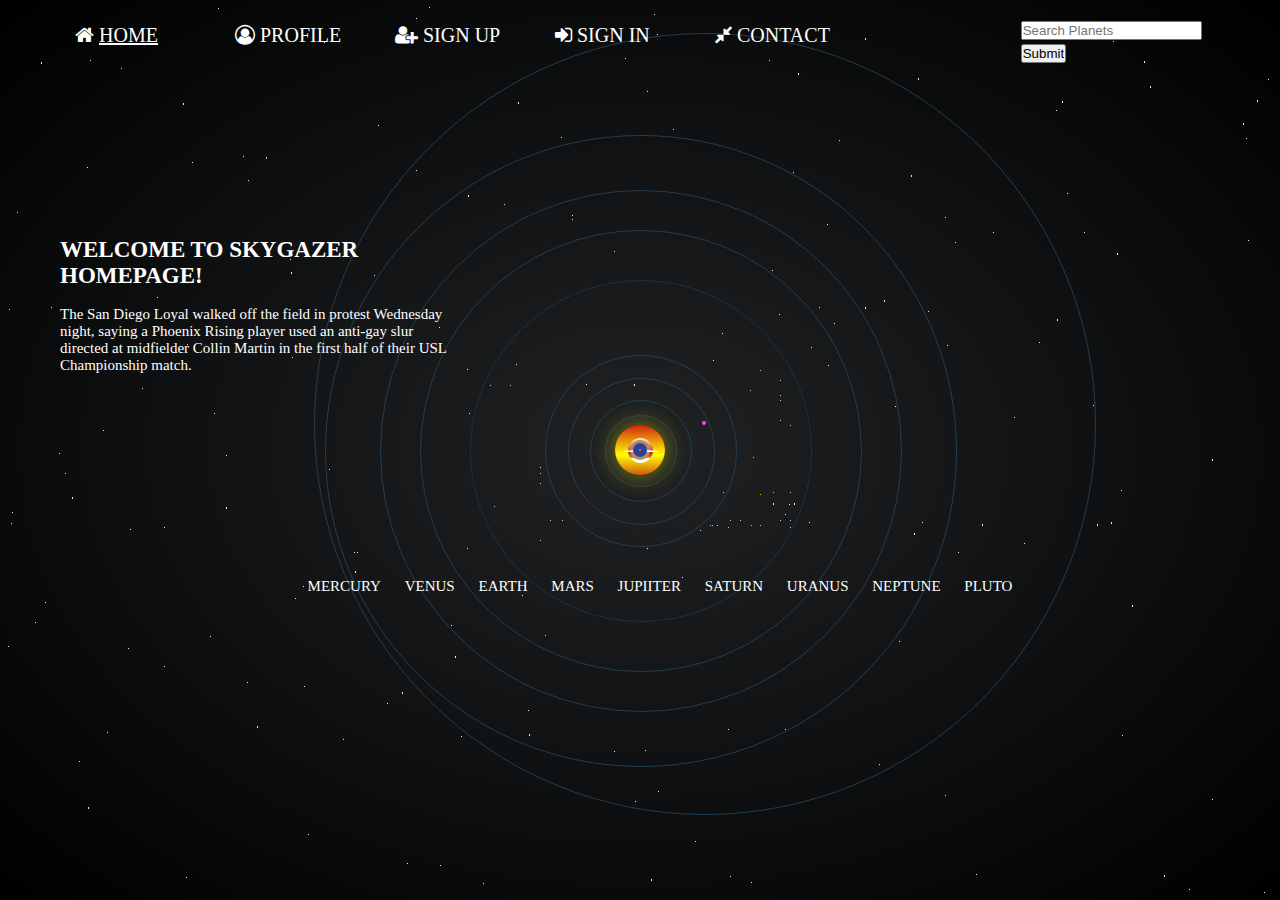
==== commit 674cc180: "website ready" ====
--- a/frontend/index.html
+++ b/frontend/index.html
@@ -13,7 +13,7 @@
     <nav id="navigationBar">
         <ul class="active">
             <li id="home"><i class="fa fa-home" aria-hidden="true"></i>HOME </li>
-            <li> <i class="fa fa-user-circle-o" aria-hidden="true"></i>PROFILE </li>
+            <li id="profile-tab"> <i class="fa fa-user-circle-o" aria-hidden="true"></i>PROFILE </li>
             <li id="sign-up-list"> <i class="fa fa-user-plus" aria-hidden="true"></i>SIGN UP 
                 <div class="signup-form-container">
                     <form id="new-account">
@@ -43,12 +43,12 @@
                 <input name="search" placeholder="Search Planets">
                 <input type="submit" value="Submit">
             </form>
-        
         </ul>
     </nav>
     <section class="body-frame">
         <section class="planets-body">
             <section class="introduction">
+                <div id="log-in-popup">Please Log In!</div>
                 <h1>WELCOME TO SKYGAZER HOMEPAGE!</h1>
                 <br>
                 <p>The San Diego Loyal walked off the field in protest Wednesday night, saying a Phoenix Rising player used an anti-gay slur directed at midfielder Collin Martin in the first half of their USL Championship match.
--- a/frontend/index.css
+++ b/frontend/index.css
@@ -69,7 +69,7 @@
     font-family: De-Valencia;
     font-size: 15px;
     padding-left: 20px;
-    margin-top: 120px;
+    margin-top: 0px;
     width: 400px;
     display: inline-block;
     padding-left: 60px;
@@ -124,6 +124,16 @@
     position: absolute;
     background: grey;
     transition-delay:1s;
+ }
+
+ #log-in-popup {
+     background: grey;
+     padding: 20px;
+     transform: scale(0);
+     margin-bottom: 100px;
+     margin-top: 0px;
+     text-align: center;
+     font-size: 15px;
  }
 
 
@@ -212,7 +222,7 @@
     flex-direction: row;
     margin-left: 60px;
     justify-content: center;
-    padding-top: 200px;
+    padding-top: 150px;
     font-size: 15px
 }
 
